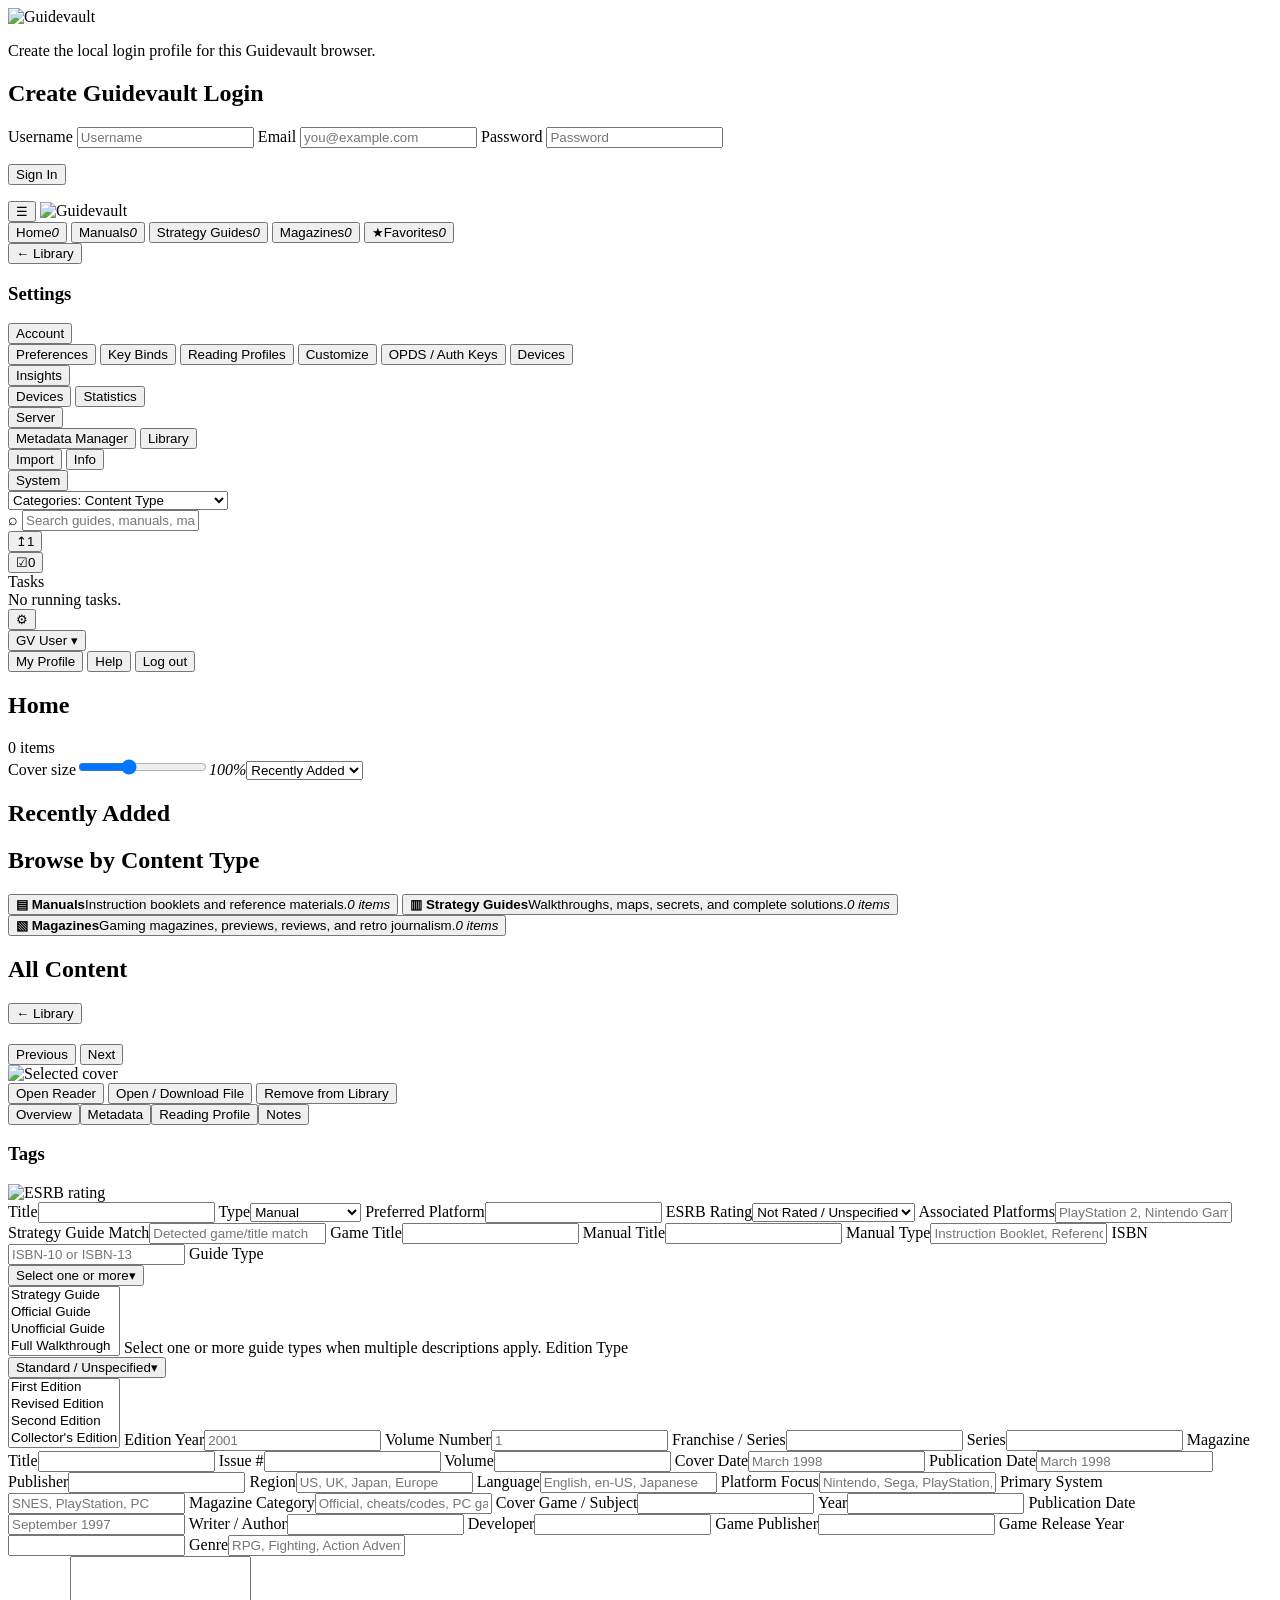
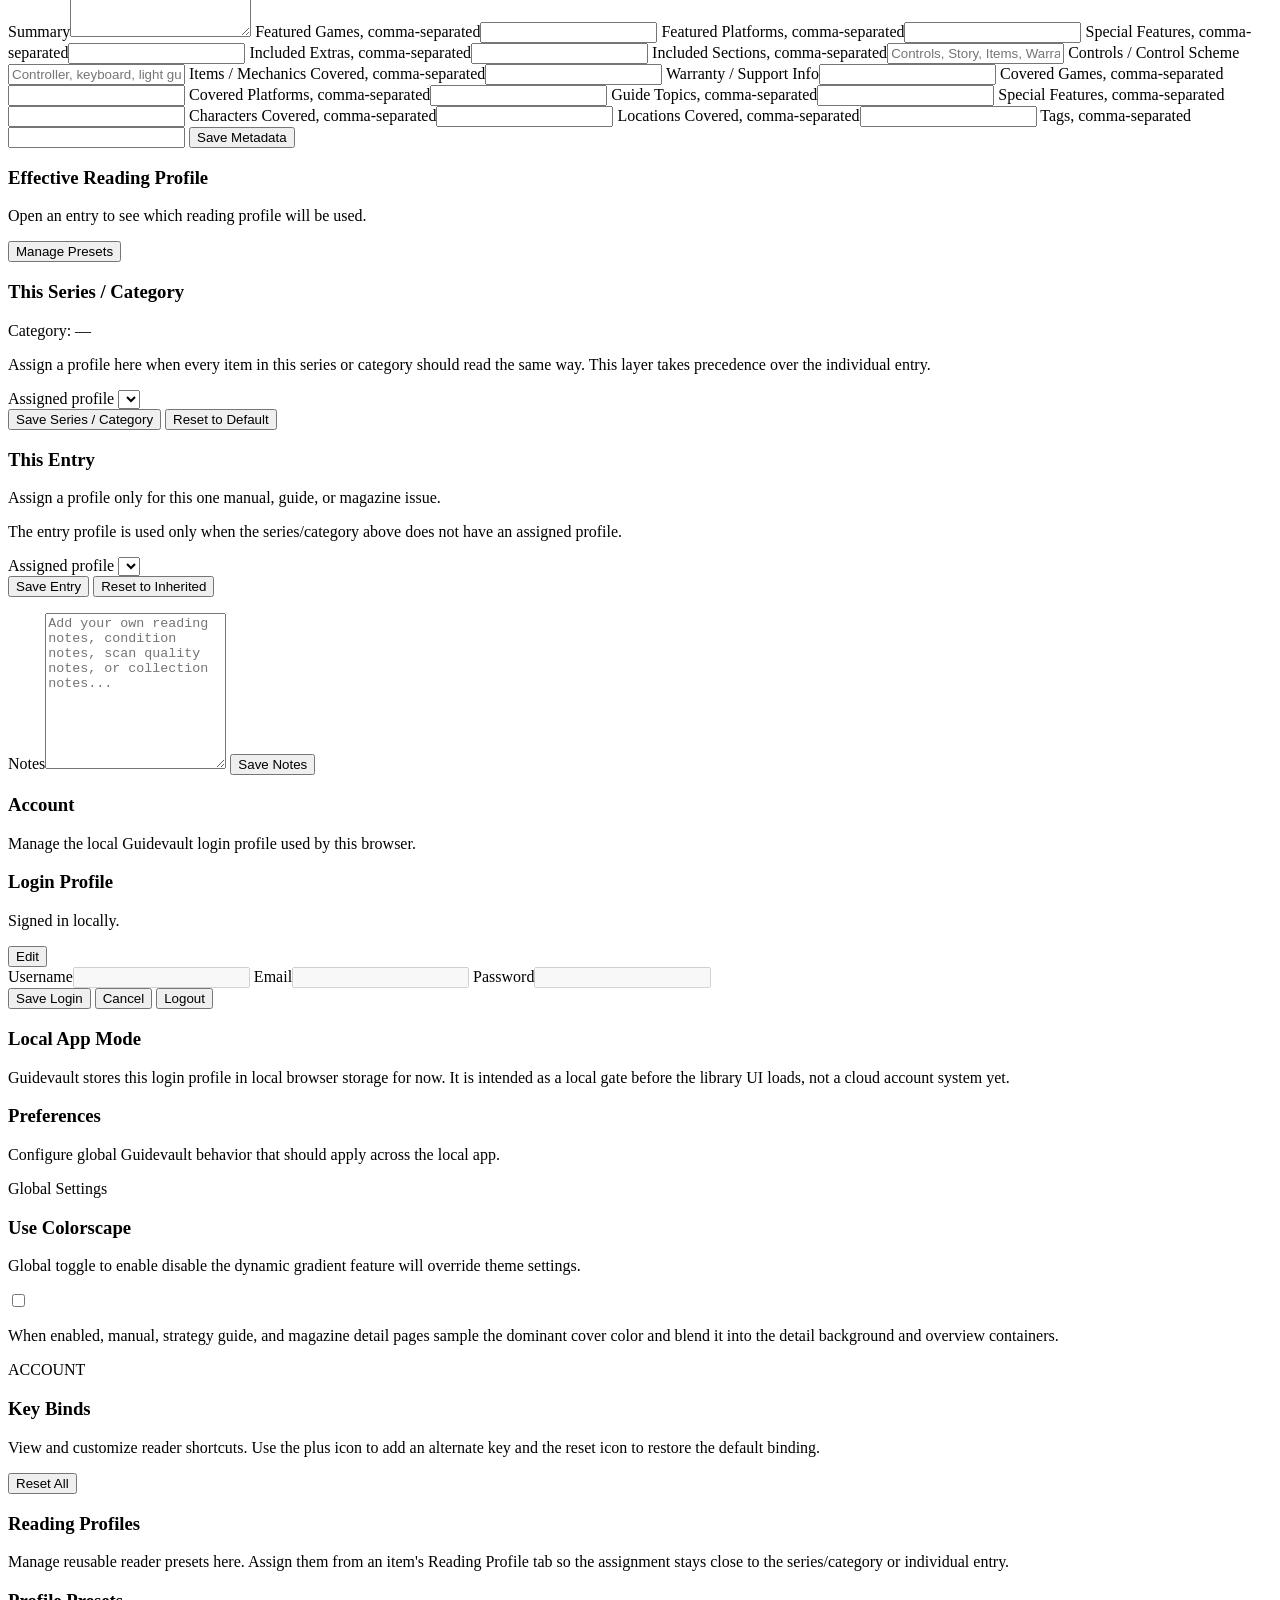
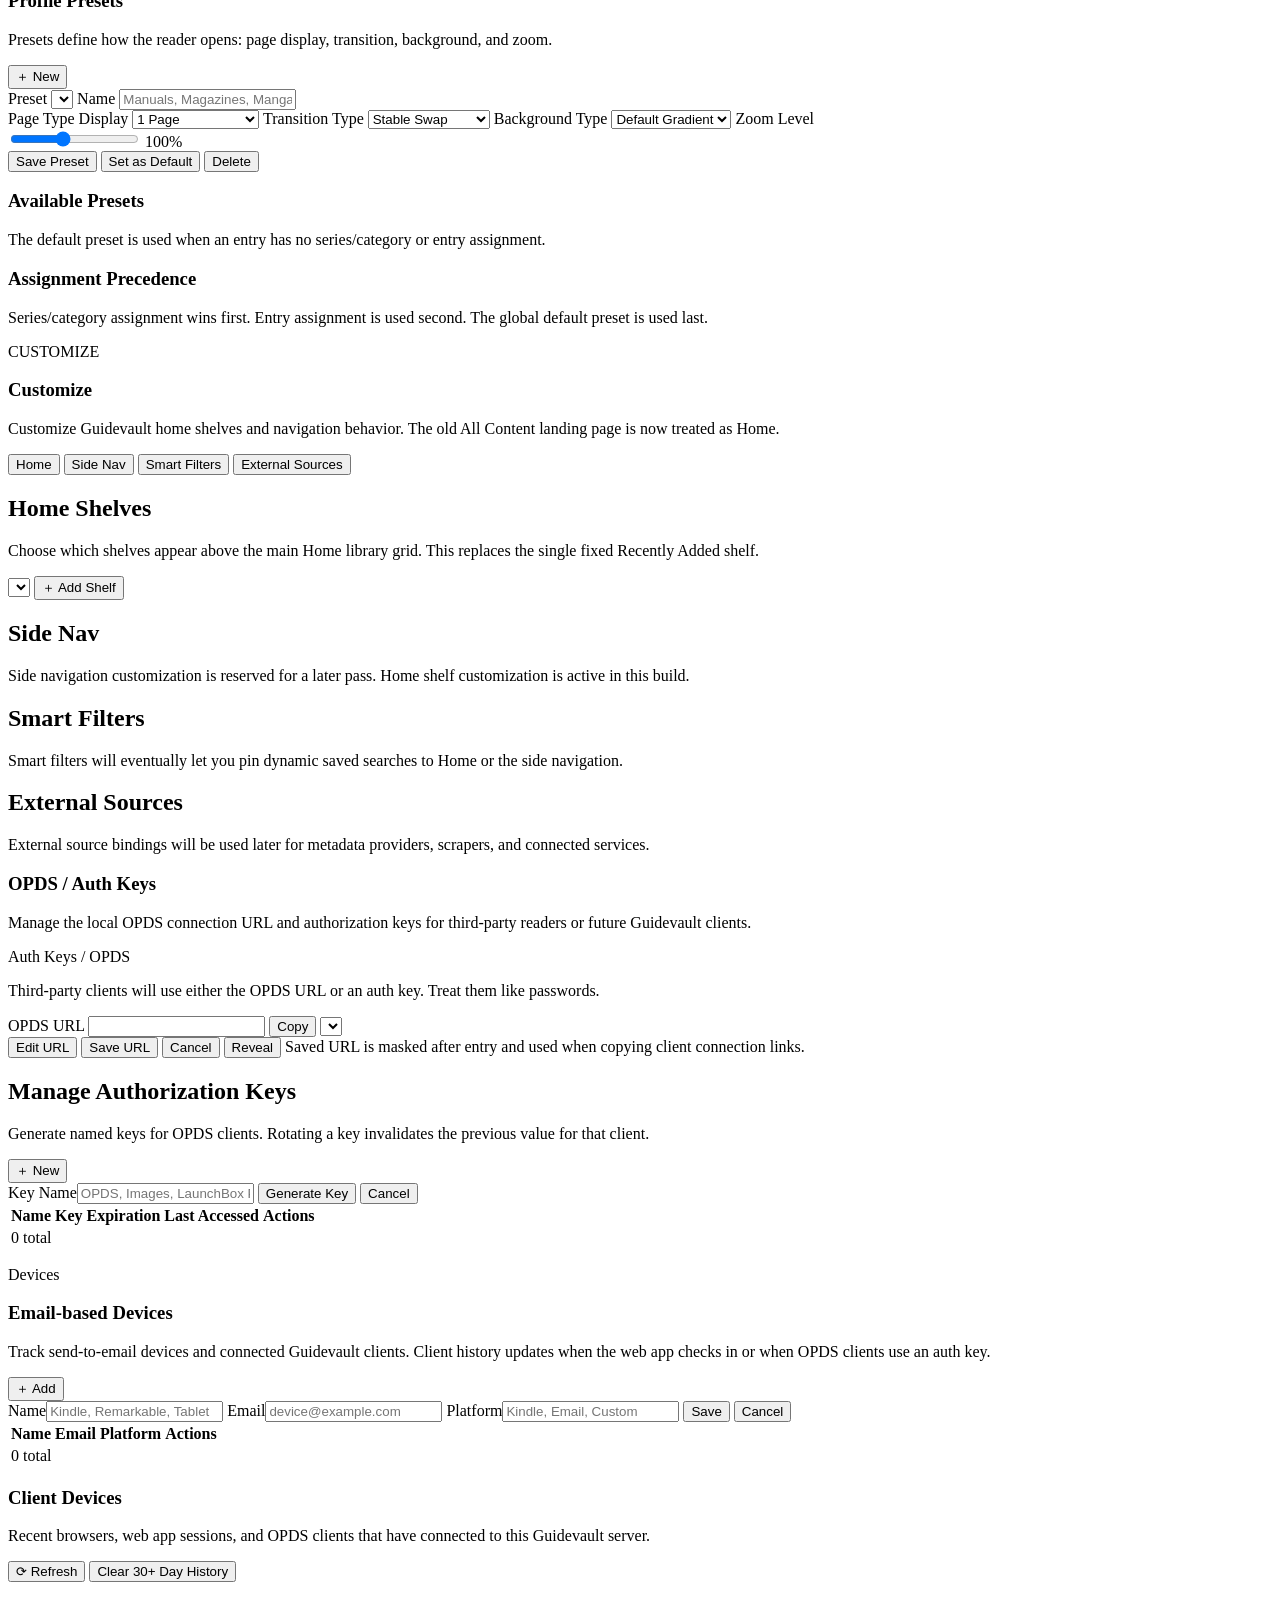
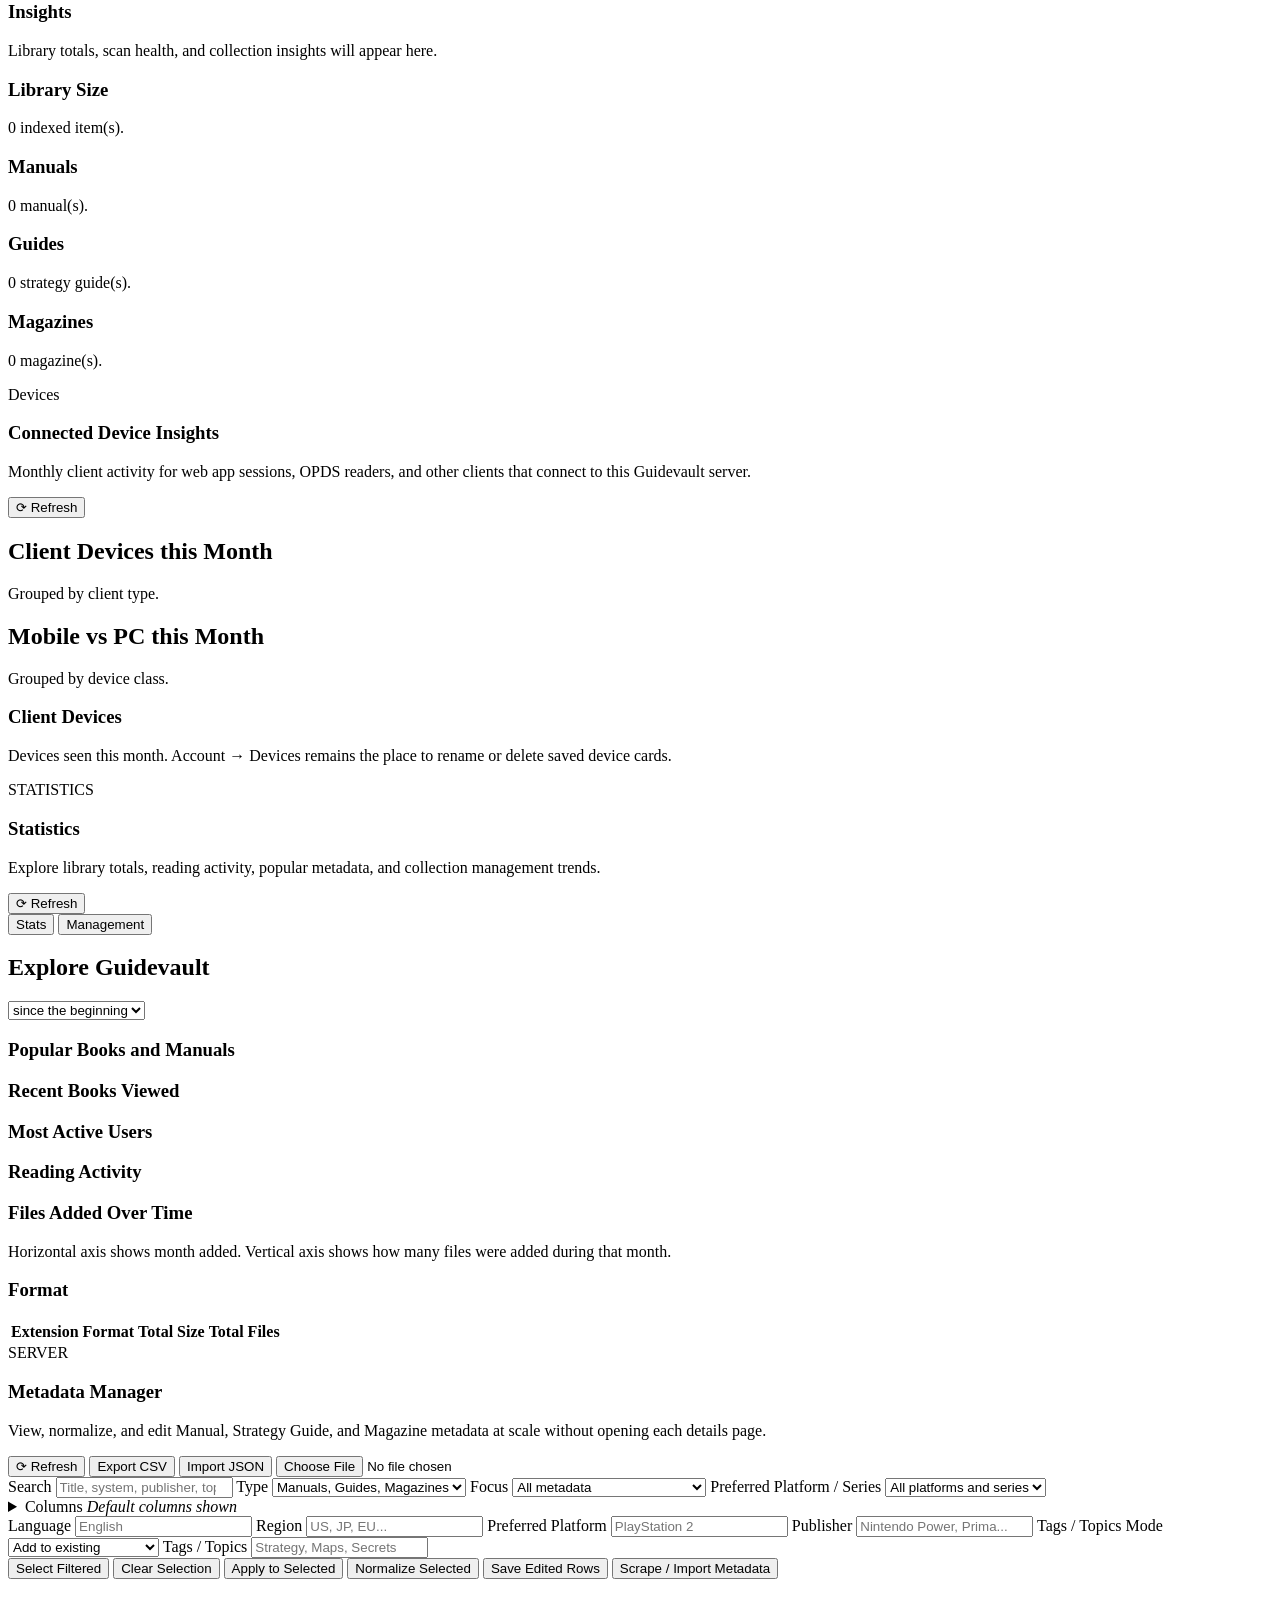
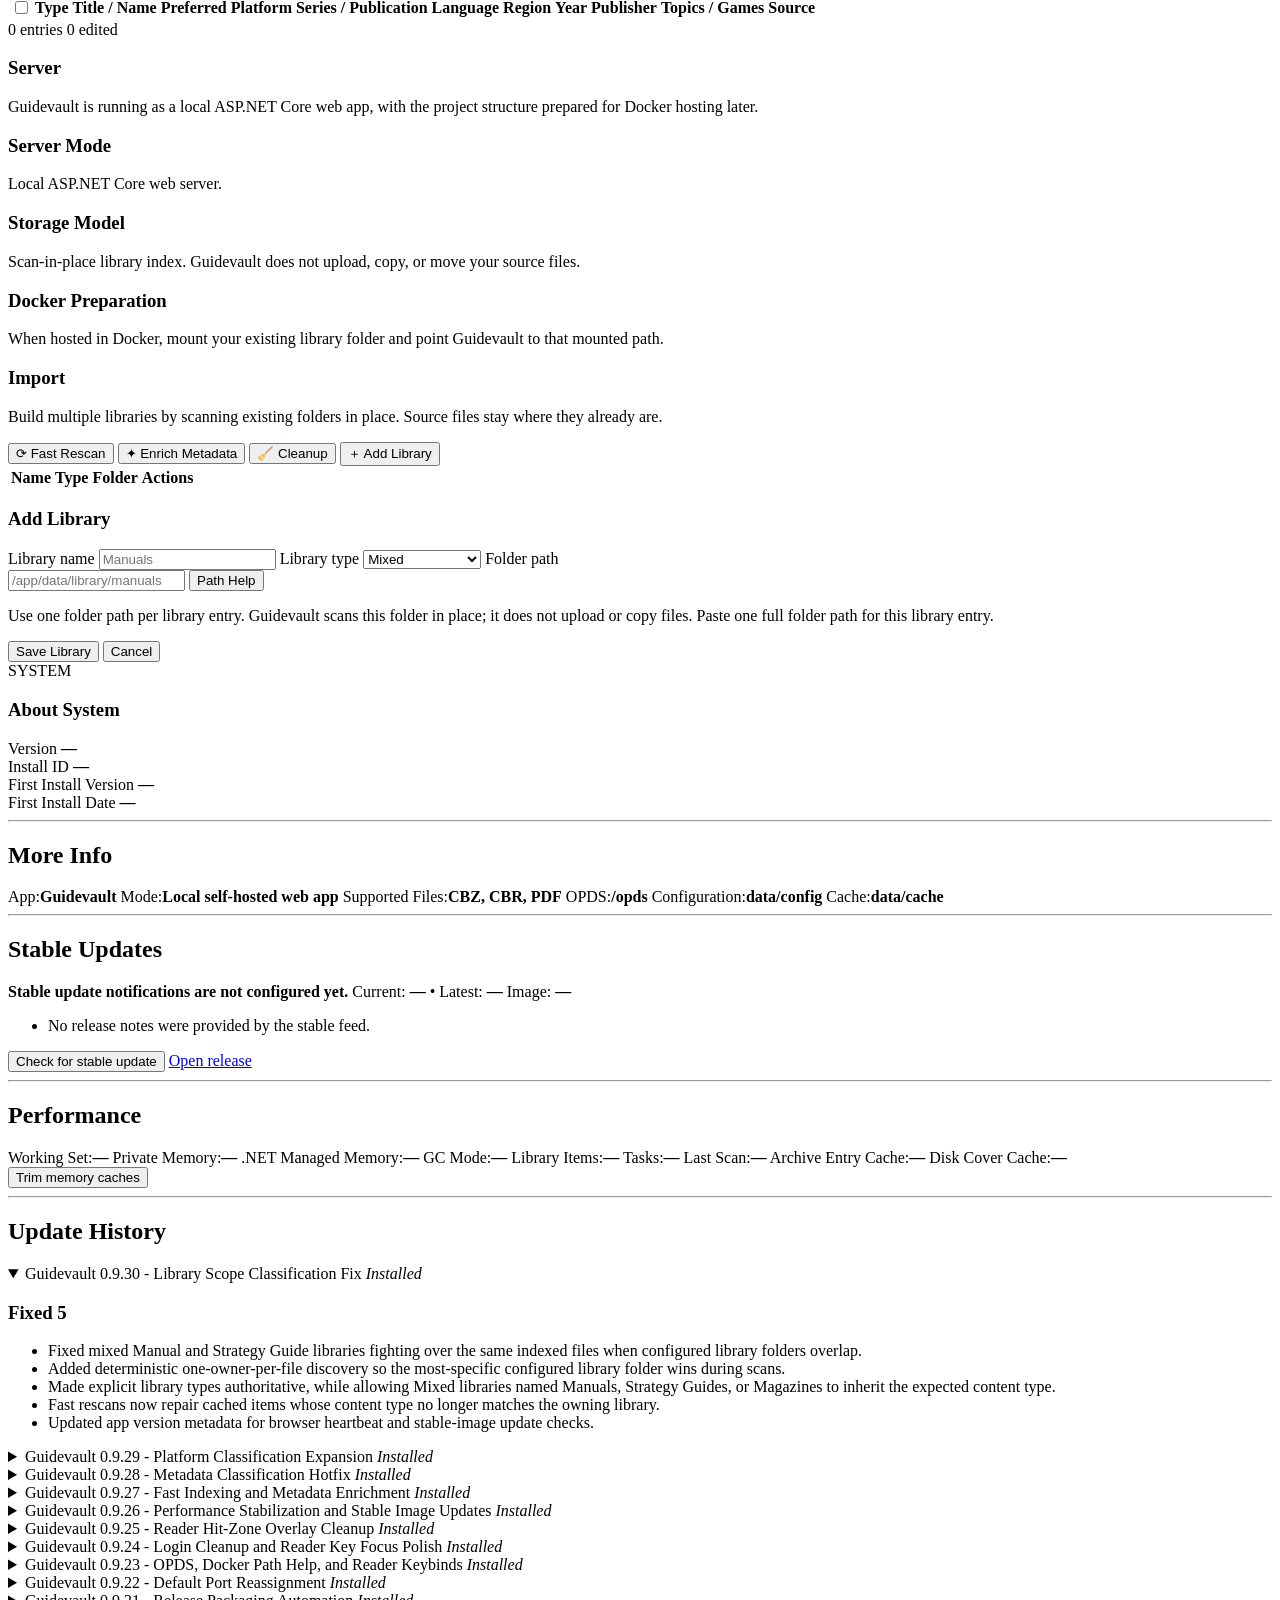
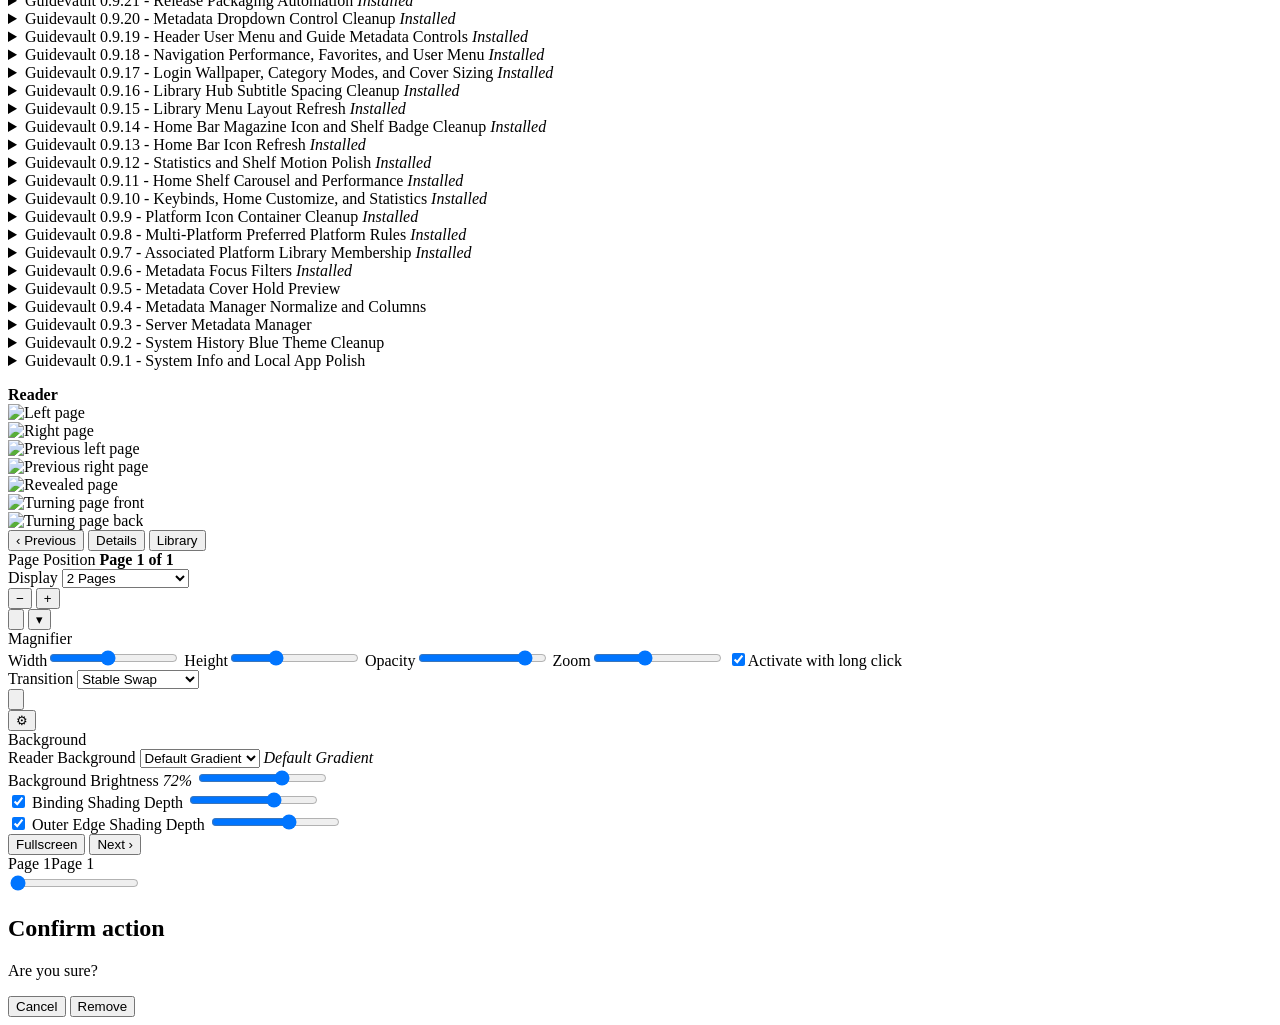
==== src/PageQuest.Web/wwwroot/index.html @ 77ad80d9 "Initial Guidevault release" ====
<!doctype html>
<html lang="en">
<head>
  <meta charset="utf-8" />
  <meta name="viewport" content="width=device-width, initial-scale=1" />
  <title>Guidevault</title>
  <link rel="stylesheet" href="/styles.css" />
</head>
<body class="right-collapsed auth-locked">
  <section id="loginView" class="login-view" aria-labelledby="loginTitle">
    <div class="login-card">
      <div class="login-brand">
        <img class="login-wordmark" src="/assets/guidevault-wordmark.png" alt="Guidevault" />
        <p id="loginSubtitle" class="sub hidden">Create the local login profile for this Guidevault browser.</p>
      </div>
      <form id="loginForm" class="login-form" autocomplete="on">
        <h1 id="loginTitle" class="hidden">Create Guidevault Login</h1>
        <label for="loginUsername">Username</label>
        <input id="loginUsername" name="username" type="text" autocomplete="username" placeholder="Username" required />
        <label for="loginEmail">Email</label>
        <input id="loginEmail" name="email" type="email" autocomplete="email" placeholder="you@example.com" required />
        <label for="loginPassword">Password</label>
        <input id="loginPassword" name="password" type="password" autocomplete="current-password" placeholder="Password" required />
        <p id="loginStatus" class="login-status" aria-live="polite"></p>
        <button id="loginAction" class="primary full" type="submit">Sign In</button>
      </form>
      <p id="loginHelp" class="login-help hidden"></p>
    </div>
  </section>

  <div id="app" class="shell hidden">
    <aside class="sidebar" aria-label="Library navigation">
      <div class="brand wordmark-brand">
        <button id="leftToggle" class="icon-button menu-button" title="Collapse menu">☰</button>
        <img class="brand-wordmark" src="/assets/guidevault-wordmark.png" alt="Guidevault" />
      </div>
      <nav id="mainLibraryNav">
        <button class="nav active" data-view="all" data-filter="All Content" title="Home"><span class="nav-icon homebar-icon"><img src="/assets/icons/homebar/home.png" alt="" loading="eager" draggable="false" /></span><span class="nav-label">Home</span><em id="countAll">0</em></button>
        <button class="nav" data-view="manual-systems" data-filter="Manual" title="Manuals"><span class="nav-icon homebar-icon"><img src="/assets/icons/homebar/manuals.png" alt="" loading="eager" draggable="false" /></span><span class="nav-label">Manuals</span><em id="countManuals">0</em></button>
        <button class="nav" data-view="guide-systems" data-filter="Strategy Guide" title="Strategy Guides"><span class="nav-icon homebar-icon"><img src="/assets/icons/homebar/strategy_guide.png" alt="" loading="eager" draggable="false" /></span><span class="nav-label">Strategy Guides</span><em id="countGuides">0</em></button>
        <button class="nav" data-view="magazine-series" data-filter="Magazine" title="Magazines"><span class="nav-icon homebar-icon"><img src="/assets/icons/homebar/magazines.png" data-fallback-src="/assets/icons/homebar/magainzes.png" alt="" loading="eager" draggable="false" onerror="if(this.dataset.fallbackUsed!=='1'&&this.dataset.fallbackSrc){this.dataset.fallbackUsed='1';this.src=this.dataset.fallbackSrc}else{this.classList.add('homebar-icon-missing')}" /></span><span class="nav-label">Magazines</span><em id="countMags">0</em></button>
        <button class="nav" data-view="favorites" data-filter="Favorites" title="Favorites"><span class="nav-icon">★</span><span class="nav-label">Favorites</span><em id="countFavs">0</em></button>
      </nav>
      <nav id="settingsSideNav" class="settings-side-nav hidden" aria-label="Settings navigation">
        <button class="settings-side-back" id="settingsBackToLibrary" type="button">← Library</button>
        <h3>Settings</h3>
        <button class="settings-nav active" data-settings-tab="account">Account</button>
        <div class="settings-submenu" aria-label="Account settings subsections">
          <button id="settingsPreferencesNav" class="settings-subnav" data-settings-tab="preferences" type="button">Preferences</button>
          <button id="settingsKeybindsNav" class="settings-subnav" data-settings-tab="keybinds" type="button">Key Binds</button>
          <button id="settingsReadingProfilesNav" class="settings-subnav" data-settings-tab="reading-profiles" type="button">Reading Profiles</button>
          <button id="settingsCustomizeNav" class="settings-subnav" data-settings-tab="customize" type="button">Customize</button>
          <button id="settingsOpdsNav" class="settings-subnav" data-settings-tab="opds" type="button">OPDS / Auth Keys</button>
          <button id="settingsDevicesNav" class="settings-subnav" data-settings-tab="devices" type="button">Devices</button>
        </div>
        <button class="settings-nav" data-settings-tab="insights">Insights</button>
        <div class="settings-submenu" aria-label="Insights subsections">
          <button id="settingsInsightDevicesNav" class="settings-subnav" data-settings-tab="insights-devices" type="button">Devices</button>
          <button id="settingsStatisticsNav" class="settings-subnav" data-settings-tab="statistics" type="button">Statistics</button>
        </div>
        <button class="settings-nav" data-settings-tab="server">Server</button>
        <div class="settings-submenu" aria-label="Server settings subsections">
          <button id="settingsMetadataManagerNav" class="settings-subnav" data-settings-tab="metadata-manager" type="button">Metadata Manager</button>
          <button id="settingsLibraryNav" class="settings-subnav" data-settings-tab="library" type="button">Library</button>
        </div>
        <button class="settings-nav" data-settings-tab="import">Import</button>
        <button class="settings-nav" data-settings-tab="info">Info</button>
        <div class="settings-submenu" aria-label="Info subsections">
          <button id="settingsInfoSystemNav" class="settings-subnav" data-settings-tab="info" type="button">System</button>
        </div>
      </nav>
      <section id="categorySideSection" class="side-section category-side-section">
        <div class="category-side-heading">
          <select id="categoryStructureSelect" class="category-structure-select" aria-label="Category browsing mode">
            <option value="content-type">Categories: Content Type</option>
            <option value="platform">Categories: Platform / Publication</option>
            <option value="publisher">Categories: Publisher</option>
            <option value="decade">Categories: Decade</option>
          </select>
        </div>
        <div id="categories"></div>
      </section>
    </aside>

    <main class="main">
      <header class="topbar">
        <div class="search">⌕ <input id="search" placeholder="Search guides, manuals, magazines, systems, publishers, tags..." /></div>
        <button id="updateNotifyBtn" class="icon-button top-icon-button update-notify-button hidden" title="Stable update available" aria-label="Stable update available">↥<span id="updateNotifyBadge" class="update-notify-badge hidden">1</span></button>
        <div class="task-monitor-wrap">
          <button id="taskMonitorBtn" class="icon-button top-icon-button task-monitor-button" title="Tasks" aria-label="Tasks">☑<span id="taskMonitorBadge" class="task-monitor-badge hidden">0</span></button>
          <div id="taskMonitorPanel" class="task-monitor-panel hidden" role="dialog" aria-label="Running tasks">
            <div class="task-panel-title">Tasks</div>
            <div id="taskMonitorList" class="task-monitor-list"><div class="task-empty">No running tasks.</div></div>
          </div>
        </div>
        <button id="settingsBtn" class="icon-button top-icon-button" title="Settings" aria-label="Settings">⚙</button>
        <div class="top-user-wrap">
          <button id="userMenuBtn" class="top-user-button" type="button" aria-haspopup="menu" aria-expanded="false" title="Guidevault user menu">
            <span id="topUserAvatar" class="top-user-avatar">GV</span>
            <span id="topCurrentUser" class="top-user-name">User</span>
            <span class="top-user-caret" aria-hidden="true">▾</span>
          </button>
          <div id="userMenuPanel" class="top-user-menu hidden" role="menu" aria-label="User menu">
            <button id="userMenuProfile" type="button" role="menuitem">My Profile</button>
            <button id="userMenuHelp" type="button" role="menuitem">Help</button>
            <button id="userMenuLogout" type="button" role="menuitem">Log out</button>
          </div>
        </div>
      </header>

      <section id="libraryView" class="library-view">
        <div id="libraryGridScroll" class="library-grid-scroll">
        <div class="heading-row"><div><h1 id="pageTitle">Home</h1><span id="itemCount" class="pill">0 items</span></div><div class="library-heading-controls"><label class="cover-size-control" for="coverSizeSlider"><span>Cover size</span><input id="coverSizeSlider" type="range" min="75" max="140" step="5" value="100" /><em id="coverSizeValue">100%</em></label><select id="sort"><option value="recent">Recently Added</option><option value="title">Title A-Z</option><option value="kind">Content Type</option><option value="category">Category</option></select></div></div>
        <div id="homeShelves" class="home-shelves"></div>
        <h2 class="section-recent-title hidden">Recently Added</h2>
        <div id="recentGrid" class="card-row hidden"></div>
        <h2 class="section-browse-title">Browse by Content Type</h2>
        <div class="collection-row">
          <button class="collection blue" data-kind="Manual"><b>▤ Manuals</b><span>Instruction booklets and reference materials.</span><em id="manualSummary">0 items</em></button>
          <button class="collection green" data-kind="Strategy Guide"><b>▥ Strategy Guides</b><span>Walkthroughs, maps, secrets, and complete solutions.</span><em id="guideSummary">0 items</em></button>
          <button class="collection magenta" data-kind="Magazine"><b>▧ Magazines</b><span>Gaming magazines, previews, reviews, and retro journalism.</span><em id="magSummary">0 items</em></button>
        </div>
        <h2 id="gridTitle">All Content</h2>
        <div class="library-grid-area">
          <div class="library-grid-inner">
            <div id="grid" class="grid"></div>
          </div>
        </div>
        </div>
        <div id="alphaRail" class="alpha-rail" aria-label="Jump to title letter"></div>
      </section>

      <section id="detailView" class="detail-view hidden">
        <div class="detail-page-shell">
          <div class="detail-page-top">
            <button id="backToLibraryFromDetails" class="ghost" type="button">← Library</button>
            <div class="detail-title-block">
              <h1 id="detailTitle"></h1>
              <div id="detailSub" class="sub"></div>
            </div>
            <div id="detailNavControls" class="detail-nav-controls" aria-label="Sequential item navigation">
              <button id="detailPrevBtn" class="ghost detail-nav-button hidden" type="button">Previous</button>
              <button id="detailNextBtn" class="ghost detail-nav-button hidden" type="button">Next</button>
            </div>
          </div>
          <div id="detailsContent" class="detail-page-grid">
            <aside class="detail-cover-column">
              <img id="detailCover" class="detail-cover" alt="Selected cover" />
              <div class="detail-action-stack">
                <button id="readBtn" class="primary full" type="button">Open Reader</button>
                <button id="downloadBtn" class="ghost full" type="button">Open / Download File</button>
                <button id="deleteBtn" class="danger full" type="button">Remove from Library</button>
              </div>
            </aside>
            <div class="detail-main-column">
              <div class="tabs"><button class="tab active" data-tab="overview">Overview</button><button class="tab" data-tab="metadata">Metadata</button><button class="tab" data-tab="reading-profile">Reading Profile</button><button class="tab" data-tab="notes">Notes</button></div>
              <section id="overviewPanel" class="tab-panel">
                <p id="description"></p>
                <div id="meta" class="detail-meta-list"></div>
                <h3>Tags</h3>
                <div id="tagList" class="tags"></div>
                <img id="detailEsrbIcon" class="detail-esrb-icon hidden" alt="ESRB rating" />
              </section>
              <section id="metadataPanel" class="tab-panel hidden">
                <div class="edit-grid">
                  <label>Title<input id="editTitle" /></label>
                  <label>Type<select id="editKind"><option>Manual</option><option>Strategy Guide</option><option>Magazine</option></select></label>
                  <label>Preferred Platform<input id="editCategory" /></label>
                  <label id="editEsrbRatingLabel" class="esrb-metadata-field hidden">ESRB Rating<select id="editEsrbRating">
                    <option value="">Not Rated / Unspecified</option>
                    <option value="E">Everyone</option>
                    <option value="E10+">Everyone 10+</option>
                    <option value="T">Teen</option>
                    <option value="M">Mature 17+</option>
                    <option value="AO">Adults Only 18+</option>
                    <option value="RP">Rating Pending</option>
                    <option value="EC">Early Childhood</option>
                    <option value="KA">Kids to Adults</option>
                    <option value="None">Not Rated</option>
                  </select></label>
                  <label id="editAssociatedPlatformsLabel">Associated Platforms<input id="editAssociatedPlatforms" placeholder="PlayStation 2, Nintendo GameCube" /></label>
                  <label id="editPlatformMatchLabel">Strategy Guide Match<input id="editPlatformMatchTitle" placeholder="Detected game/title match" /></label>
                  <label id="editGameTitleLabel" class="strategy-metadata-field manual-metadata-field hidden">Game Title<input id="editGameTitle" /></label>
                  <label id="editManualTitleLabel" class="manual-metadata-field hidden">Manual Title<input id="editManualTitle" /></label>
                  <label id="editManualTypeLabel" class="manual-metadata-field hidden">Manual Type<input id="editManualType" placeholder="Instruction Booklet, Reference Card, Operations Manual" /></label>
                  <label id="editIsbnLabel" class="strategy-metadata-field hidden">ISBN<input id="editIsbn" placeholder="ISBN-10 or ISBN-13" /></label>
                  <label id="editGuideTypeLabel" class="strategy-metadata-field hidden">Guide Type
                    <div class="meta-multi-select" data-multi-select="editGuideType">
                      <button class="meta-multi-button" type="button" aria-haspopup="listbox" aria-expanded="false"><span class="meta-multi-value">Select one or more</span><span class="meta-multi-caret">▾</span></button>
                      <div class="meta-multi-panel" role="listbox" aria-label="Guide type options"></div>
                    </div>
                    <select id="editGuideType" multiple class="metadata-hidden-select" aria-hidden="true" tabindex="-1">
                      <option>Strategy Guide</option>
                      <option>Official Guide</option>
                      <option>Unofficial Guide</option>
                      <option>Full Walkthrough</option>
                      <option>Hint Book</option>
                      <option>Code Book</option>
                      <option>Art Book</option>
                      <option>Atlas / Map Guide</option>
                      <option>Collector's Guide</option>
                      <option>Tips & Tricks</option>
                      <option>Companion Book</option>
                    </select>
                    <span class="field-help">Select one or more guide types when multiple descriptions apply.</span>
                  </label>
                  <label id="editEditionLabel" class="strategy-metadata-field hidden">Edition Type
                    <div class="meta-multi-select" data-multi-select="editEditionType">
                      <button class="meta-multi-button" type="button" aria-haspopup="listbox" aria-expanded="false"><span class="meta-multi-value">Standard / Unspecified</span><span class="meta-multi-caret">▾</span></button>
                      <div class="meta-multi-panel" role="listbox" aria-label="Edition type options"></div>
                    </div>
                    <select id="editEditionType" multiple class="metadata-hidden-select" aria-hidden="true" tabindex="-1">
                      <option>First Edition</option>
                      <option>Revised Edition</option>
                      <option>Second Edition</option>
                      <option>Collector's Edition</option>
                      <option>Limited Edition</option>
                      <option>Digital Edition</option>
                      <option>Retail Edition</option>
                      <option>Year Edition</option>
                      <option>Volume Edition</option>
                    </select>
                  </label>
                  <label id="editEditionYearLabel" class="strategy-metadata-field edition-year-field hidden">Edition Year<input id="editEditionYear" inputmode="numeric" placeholder="2001" /></label>
                  <label id="editEditionVolumeLabel" class="strategy-metadata-field edition-volume-field hidden">Volume Number<input id="editEditionVolume" inputmode="numeric" placeholder="1" /></label>
                  <label id="editFranchiseLabel" class="strategy-metadata-field manual-metadata-field hidden">Franchise / Series<input id="editFranchise" /></label>
                  <label>Series<input id="editSeries" /></label>
                  <label id="editMagazineTitleLabel" class="magazine-metadata-field hidden">Magazine Title<input id="editMagazineTitle" /></label>
                  <label id="editIssueLabel">Issue #<input id="editIssue" /></label>
                  <label id="editVolumeLabel" class="magazine-metadata-field hidden">Volume<input id="editVolume" /></label>
                  <label id="editCoverDateLabel" class="magazine-metadata-field hidden">Cover Date<input id="editCoverDate" placeholder="March 1998" /></label>
                  <label id="editPublicationDateLabel" class="magazine-metadata-field hidden">Publication Date<input id="editPublicationDate" placeholder="March 1998" /></label>
                  <label>Publisher<input id="editPublisher" /></label>
                  <label id="editRegionLabel" class="magazine-metadata-field strategy-metadata-field manual-metadata-field hidden">Region<input id="editRegion" placeholder="US, UK, Japan, Europe" /></label>
                  <label id="editLanguageLabel" class="magazine-metadata-field strategy-metadata-field manual-metadata-field hidden">Language<input id="editLanguageTag" placeholder="English, en-US, Japanese" /></label>
                  <label id="editPlatformFocusLabel" class="magazine-metadata-field hidden">Platform Focus<input id="editPlatformFocus" placeholder="Nintendo, Sega, PlayStation, Multi-platform" /></label>
                  <label id="editPrimarySystemLabel" class="magazine-metadata-field hidden">Primary System<input id="editPrimarySystem" placeholder="SNES, PlayStation, PC" /></label>
                  <label id="editMagazineCategoryLabel" class="magazine-metadata-field hidden">Magazine Category<input id="editMagazineCategory" placeholder="Official, cheats/codes, PC gaming" /></label>
                  <label id="editCoverSubjectLabel" class="magazine-metadata-field hidden">Cover Game / Subject<input id="editCoverSubject" /></label>
                  <label>Year<input id="editYear" /></label>
                  <label id="editPublicationDateGuideLabel" class="strategy-metadata-field manual-metadata-field hidden">Publication Date<input id="editPublicationDateGuide" placeholder="September 1997" /></label>
                  <label>Writer / Author<input id="editWriter" /></label>
                  <label id="editDeveloperLabel" class="strategy-metadata-field manual-metadata-field hidden">Developer<input id="editDeveloper" /></label>
                  <label id="editGamePublisherLabel" class="strategy-metadata-field manual-metadata-field hidden">Game Publisher<input id="editGamePublisher" /></label>
                  <label id="editGameReleaseYearLabel" class="strategy-metadata-field manual-metadata-field hidden">Game Release Year<input id="editGameReleaseYear" /></label>
                  <label id="editGenreLabel" class="strategy-metadata-field manual-metadata-field hidden">Genre<input id="editGenre" placeholder="RPG, Fighting, Action Adventure" /></label>
                </div>
                <div id="metadataTechnicalInfo" class="metadata-technical-info hidden"></div>
                <label>Summary<textarea id="editSummary" rows="5"></textarea></label>
                <label id="editFeaturedGamesLabel" class="magazine-metadata-field hidden">Featured Games, comma-separated<input id="editFeaturedGames" /></label>
                <label id="editFeaturedPlatformsLabel" class="magazine-metadata-field hidden">Featured Platforms, comma-separated<input id="editFeaturedPlatforms" /></label>
                <label id="editSpecialFeaturesLabel" class="magazine-metadata-field hidden">Special Features, comma-separated<input id="editSpecialFeatures" /></label>
                <label id="editIncludedExtrasLabel" class="magazine-metadata-field strategy-metadata-field manual-metadata-field hidden">Included Extras, comma-separated<input id="editIncludedExtras" /></label>
                <label id="editIncludedSectionsLabel" class="manual-metadata-field hidden">Included Sections, comma-separated<input id="editIncludedSections" placeholder="Controls, Story, Items, Warranty" /></label>
                <label id="editControlSchemeLabel" class="manual-metadata-field hidden">Controls / Control Scheme<input id="editControlScheme" placeholder="Controller, keyboard, light gun, etc." /></label>
                <label id="editItemsCoveredLabel" class="manual-metadata-field hidden">Items / Mechanics Covered, comma-separated<input id="editItemsCovered" /></label>
                <label id="editWarrantySupportLabel" class="manual-metadata-field hidden">Warranty / Support Info<input id="editWarrantySupport" /></label>
                <label id="editCoveredGamesLabel" class="strategy-metadata-field hidden">Covered Games, comma-separated<input id="editCoveredGames" /></label>
                <label id="editCoveredPlatformsLabel" class="strategy-metadata-field hidden">Covered Platforms, comma-separated<input id="editCoveredPlatforms" /></label>
                <label id="editGuideTopicsLabel" class="strategy-metadata-field hidden">Guide Topics, comma-separated<input id="editGuideTopics" /></label>
                <label id="editStrategySpecialFeaturesLabel" class="strategy-metadata-field hidden">Special Features, comma-separated<input id="editStrategySpecialFeatures" /></label>
                <label id="editCharactersCoveredLabel" class="strategy-metadata-field manual-metadata-field hidden">Characters Covered, comma-separated<input id="editCharactersCovered" /></label>
                <label id="editLocationsCoveredLabel" class="strategy-metadata-field hidden">Locations Covered, comma-separated<input id="editLocationsCovered" /></label>
                <label>Tags, comma-separated<input id="editTags" /></label>
                <button id="saveMetadataBtn" class="primary full" type="button">Save Metadata</button>
              </section>
              <section id="reading-profilePanel" class="tab-panel hidden">
                <article class="detail-reading-profile-card effective">
                  <div>
                    <h3>Effective Reading Profile</h3>
                    <p id="detailReadingProfileEffectiveSummary" class="sub">Open an entry to see which reading profile will be used.</p>
                  </div>
                  <button id="detailReadingProfileManagePresets" class="ghost" type="button">Manage Presets</button>
                </article>
                <div class="detail-reading-profile-grid">
                  <article class="detail-reading-profile-card">
                    <div class="reading-profile-card-header">
                      <div>
                        <h3>This Series / Category</h3>
                        <p id="detailReadingProfileGroupLabel" class="sub">Category: —</p>
                      </div>
                    </div>
                    <p class="sub">Assign a profile here when every item in this series or category should read the same way. This layer takes precedence over the individual entry.</p>
                    <label for="detailGroupProfileSelect">Assigned profile</label>
                    <select id="detailGroupProfileSelect"></select>
                    <div class="settings-actions inline-actions">
                      <button id="detailSaveGroupProfile" class="primary" type="button">Save Series / Category</button>
                      <button id="detailClearGroupProfile" class="ghost" type="button">Reset to Default</button>
                    </div>
                  </article>
                  <article class="detail-reading-profile-card">
                    <div class="reading-profile-card-header">
                      <div>
                        <h3>This Entry</h3>
                        <p class="sub">Assign a profile only for this one manual, guide, or magazine issue.</p>
                      </div>
                    </div>
                    <p class="sub">The entry profile is used only when the series/category above does not have an assigned profile.</p>
                    <label for="detailEntryProfileSelect">Assigned profile</label>
                    <select id="detailEntryProfileSelect"></select>
                    <div class="settings-actions inline-actions">
                      <button id="detailSaveEntryProfile" class="primary" type="button">Save Entry</button>
                      <button id="detailClearEntryProfile" class="ghost" type="button">Reset to Inherited</button>
                    </div>
                  </article>
                </div>
                <p id="detailReadingProfileStatus" class="sub account-status" aria-live="polite"></p>
              </section>
              <section id="notesPanel" class="tab-panel hidden">
                <label>Notes<textarea id="notesText" rows="10" placeholder="Add your own reading notes, condition notes, scan quality notes, or collection notes..."></textarea></label>
                <button id="saveNotesBtn" class="primary full" type="button">Save Notes</button>
              </section>
            </div>
          </div>
        </div>
      </section>

      <section id="settingsView" class="settings-view hidden">
        <div class="settings-content-panel settings-content-panel-main">
          <section id="settingsAccountPanel" class="settings-section-panel">
            <h1>Account</h1>
            <p class="sub">Manage the local Guidevault login profile used by this browser.</p>
            <div class="settings-card-grid account-settings-grid">
              <article class="settings-card account-profile-card">
                <div class="account-card-header">
                  <div>
                    <h3>Login Profile</h3>
                    <p id="accountProfileSummary" class="sub">Signed in locally.</p>
                  </div>
                  <button id="accountEditLogin" class="ghost" type="button">Edit</button>
                </div>
                <div class="account-form-grid">
                  <label for="accountUsername">Username<input id="accountUsername" type="text" autocomplete="username" disabled /></label>
                  <label for="accountEmail">Email<input id="accountEmail" type="email" autocomplete="email" disabled /></label>
                  <label for="accountPassword">Password<input id="accountPassword" type="password" autocomplete="new-password" disabled /></label>
                </div>
                <div class="settings-actions account-actions">
                  <button id="accountSaveLogin" class="primary hidden" type="button">Save Login</button>
                  <button id="accountCancelEdit" class="ghost hidden" type="button">Cancel</button>
                  <button id="accountLogout" class="ghost" type="button">Logout</button>
                </div>
                <p id="accountStatus" class="sub account-status" aria-live="polite"></p>
              </article>
              <article class="settings-card">
                <h3>Local App Mode</h3>
                <p>Guidevault stores this login profile in local browser storage for now. It is intended as a local gate before the library UI loads, not a cloud account system yet.</p>
              </article>
            </div>
          </section>
          <section id="settingsPreferencesPanel" class="settings-section-panel hidden">
            <div class="settings-title-row">
              <div>
                <h1>Preferences</h1>
                <p class="sub">Configure global Guidevault behavior that should apply across the local app.</p>
              </div>
            </div>
            <div class="settings-card-grid preferences-settings-grid">
              <article class="settings-card preferences-card">
                <div class="settings-card-kicker">Global Settings</div>
                <div class="preference-toggle-row">
                  <div>
                    <h3>Use Colorscape</h3>
                    <p class="sub">Global toggle to enable disable the dynamic gradient feature will override theme settings.</p>
                  </div>
                  <label class="gv-toggle" for="preferenceUseColorscape">
                    <input id="preferenceUseColorscape" type="checkbox" />
                    <span class="gv-toggle-track"><span class="gv-toggle-thumb"></span></span>
                  </label>
                </div>
                <p class="sub colorscape-preview-note">When enabled, manual, strategy guide, and magazine detail pages sample the dominant cover color and blend it into the detail background and overview containers.</p>
                <p id="preferencesStatus" class="sub account-status" aria-live="polite"></p>
              </article>
            </div>
          </section>

          <section id="settingsKeybindsPanel" class="settings-section-panel hidden keybinds-panel">
            <div class="settings-title-row">
              <div>
                <div class="settings-page-kicker">ACCOUNT</div>
                <h1>Key Binds</h1>
                <p class="sub">View and customize reader shortcuts. Use the plus icon to add an alternate key and the reset icon to restore the default binding.</p>
              </div>
              <button id="keybindsResetAll" class="ghost" type="button">Reset All</button>
            </div>
            <article class="settings-card keybinds-card">
              <div id="keybindsList" class="keybinds-list"></div>
              <p id="keybindsStatus" class="sub account-status" aria-live="polite"></p>
            </article>
          </section>

          <section id="settingsReadingProfilesPanel" class="settings-section-panel hidden">
            <div class="settings-title-row">
              <div>
                <h1>Reading Profiles</h1>
                <p class="sub">Manage reusable reader presets here. Assign them from an item's Reading Profile tab so the assignment stays close to the series/category or individual entry.</p>
              </div>
            </div>
            <div class="settings-card-grid reading-profile-grid refined">
              <article class="settings-card reading-profile-card reading-profile-manager-card">
                <div class="reading-profile-card-header">
                  <div>
                    <h3>Profile Presets</h3>
                    <p class="sub">Presets define how the reader opens: page display, transition, background, and zoom.</p>
                  </div>
                  <button id="readingProfileNewPreset" class="ghost" type="button">＋ New</button>
                </div>
                <label for="readingProfilePresetSelect">Preset</label>
                <select id="readingProfilePresetSelect"></select>
                <label for="readingProfilePresetName">Name</label>
                <input id="readingProfilePresetName" type="text" placeholder="Manuals, Magazines, Manga, Strategy Guides" />
                <div class="reading-profile-form-grid">
                  <label for="readingProfilePresetDisplay">Page Type Display
                    <select id="readingProfilePresetDisplay">
                      <option value="1">1 Page</option>
                      <option value="2">2 Pages</option>
                      <option value="3">2 Pages Adaptive</option>
                    </select>
                  </label>
                  <label for="readingProfilePresetTransition">Transition Type
                    <select id="readingProfilePresetTransition">
                      <option value="stable">Stable Swap</option>
                      <option value="fade">Quick Fade</option>
                      <option value="dissolve">Soft Dissolve</option>
                      <option value="slide">Slide</option>
                      <option value="push">Push</option>
                      <option value="page">Page Turn Effect</option>
                    </select>
                  </label>
                  <label for="readingProfilePresetBackground">Background Type
                    <select id="readingProfilePresetBackground"><option value="">Default Gradient</option></select>
                  </label>
                  <label for="readingProfilePresetZoom">Zoom Level
                    <div class="reading-profile-zoom-row">
                      <input id="readingProfilePresetZoom" type="range" min="70" max="145" value="100" step="5" />
                      <output id="readingProfilePresetZoomValue">100%</output>
                    </div>
                  </label>
                </div>
                <div class="settings-actions account-actions">
                  <button id="readingProfileSavePreset" class="primary" type="button">Save Preset</button>
                  <button id="readingProfileSetDefaultPreset" class="ghost" type="button">Set as Default</button>
                  <button id="readingProfileDeletePreset" class="danger" type="button">Delete</button>
                </div>
                <p id="readingProfileStatus" class="sub account-status" aria-live="polite"></p>
              </article>
              <article class="settings-card reading-profile-card reading-profile-list-card">
                <h3>Available Presets</h3>
                <p class="sub">The default preset is used when an entry has no series/category or entry assignment.</p>
                <div id="readingProfilePresetList" class="reading-profile-preset-list"></div>
              </article>
            </div>
            <article class="settings-card reading-profile-effective-card">
              <h3>Assignment Precedence</h3>
              <p class="sub">Series/category assignment wins first. Entry assignment is used second. The global default preset is used last.</p>
            </article>
          </section>

          <section id="settingsCustomizePanel" class="settings-section-panel hidden customize-panel">
            <div class="settings-title-row">
              <div>
                <div class="settings-page-kicker">CUSTOMIZE</div>
                <h1>Customize</h1>
                <p class="sub">Customize Guidevault home shelves and navigation behavior. The old All Content landing page is now treated as Home.</p>
              </div>
            </div>
            <div class="customize-tabs" role="tablist" aria-label="Customize sections">
              <button class="customize-tab active" data-customize-tab="home" type="button">Home</button>
              <button class="customize-tab" data-customize-tab="side-nav" type="button">Side Nav</button>
              <button class="customize-tab" data-customize-tab="smart-filters" type="button">Smart Filters</button>
              <button class="customize-tab" data-customize-tab="external-sources" type="button">External Sources</button>
            </div>
            <article id="customizeHomePanel" class="settings-card customize-tab-panel">
              <div class="customize-home-header">
                <div>
                  <h2>Home Shelves</h2>
                  <p class="sub">Choose which shelves appear above the main Home library grid. This replaces the single fixed Recently Added shelf.</p>
                </div>
                <div class="customize-add-shelf">
                  <select id="customizeShelfSelect" aria-label="Shelf to add"></select>
                  <button id="customizeAddShelf" class="primary" type="button">＋ Add Shelf</button>
                </div>
              </div>
              <div id="customizeShelfList" class="customize-shelf-list"></div>
              <p id="customizeStatus" class="sub account-status" aria-live="polite"></p>
            </article>
            <article id="customizeSideNavPanel" class="settings-card customize-tab-panel hidden">
              <h2>Side Nav</h2>
              <p class="sub">Side navigation customization is reserved for a later pass. Home shelf customization is active in this build.</p>
            </article>
            <article id="customizeSmartFiltersPanel" class="settings-card customize-tab-panel hidden">
              <h2>Smart Filters</h2>
              <p class="sub">Smart filters will eventually let you pin dynamic saved searches to Home or the side navigation.</p>
            </article>
            <article id="customizeExternalSourcesPanel" class="settings-card customize-tab-panel hidden">
              <h2>External Sources</h2>
              <p class="sub">External source bindings will be used later for metadata providers, scrapers, and connected services.</p>
            </article>
          </section>
          <section id="settingsOpdsPanel" class="settings-section-panel hidden">
            <div class="settings-title-row opds-title-row">
              <div>
                <h1>OPDS / Auth Keys</h1>
                <p class="sub">Manage the local OPDS connection URL and authorization keys for third-party readers or future Guidevault clients.</p>
              </div>
            </div>

            <article class="settings-card opds-auth-card">
              <div class="opds-section-kicker">Auth Keys / OPDS</div>
              <p class="sub opds-private-note">Third-party clients will use either the OPDS URL or an auth key. Treat them like passwords.</p>
              <div class="opds-url-toolbar">
                <label class="opds-url-label" for="opdsConnectionUrl">OPDS URL
                  <input id="opdsConnectionUrl" type="password" readonly autocomplete="off" />
                </label>
                <button id="opdsCopyUrl" class="ghost opds-copy-button" type="button">Copy</button>
                <select id="opdsUrlKeySelect" class="opds-url-key-select" aria-label="OPDS URL key selector"></select>
              </div>
              <div class="opds-url-actions">
                <button id="opdsEditUrl" class="ghost" type="button">Edit URL</button>
                <button id="opdsSaveUrl" class="primary hidden" type="button">Save URL</button>
                <button id="opdsCancelUrl" class="ghost hidden" type="button">Cancel</button>
                <button id="opdsRevealUrl" class="ghost" type="button">Reveal</button>
                <span class="opds-help-text">Saved URL is masked after entry and used when copying client connection links.</span>
              </div>
            </article>

            <article class="settings-card opds-key-card">
              <div class="opds-key-header">
                <div>
                  <h2>Manage Authorization Keys</h2>
                  <p class="sub">Generate named keys for OPDS clients. Rotating a key invalidates the previous value for that client.</p>
                </div>
                <button id="opdsGenerateKey" class="primary opds-new-key" type="button">＋ New</button>
              </div>
              <div class="opds-new-key-inline hidden" id="opdsNewKeyInline">
                <label for="opdsNewKeyName">Key Name<input id="opdsNewKeyName" type="text" placeholder="OPDS, Images, LaunchBox Plugin" /></label>
                <button id="opdsCreateKey" class="primary" type="button">Generate Key</button>
                <button id="opdsCancelNewKey" class="ghost" type="button">Cancel</button>
              </div>
              <div class="opds-table-wrap">
                <table class="opds-key-table">
                  <thead>
                    <tr>
                      <th>Name</th>
                      <th>Key</th>
                      <th>Expiration</th>
                      <th>Last Accessed</th>
                      <th>Actions</th>
                    </tr>
                  </thead>
                  <tbody id="opdsKeyTableBody"></tbody>
                  <tfoot>
                    <tr><td id="opdsKeyCount" colspan="5">0 total</td></tr>
                  </tfoot>
                </table>
              </div>
              <p id="opdsStatus" class="sub account-status" aria-live="polite"></p>
            </article>
          </section>
          <section id="settingsDevicesPanel" class="settings-section-panel hidden">
            <div class="settings-title-row device-title-row">
              <div>
                <div class="opds-section-kicker">Devices</div>
                <h1>Email-based Devices</h1>
                <p class="sub">Track send-to-email devices and connected Guidevault clients. Client history updates when the web app checks in or when OPDS clients use an auth key.</p>
              </div>
              <button id="deviceAddEmailTop" class="primary device-add-button" type="button">＋ Add</button>
            </div>

            <article class="settings-card device-email-card">
              <div id="deviceEmailEditor" class="device-email-editor hidden">
                <label for="deviceEmailName">Name<input id="deviceEmailName" type="text" placeholder="Kindle, Remarkable, Tablet" /></label>
                <label for="deviceEmailAddress">Email<input id="deviceEmailAddress" type="email" placeholder="device@example.com" /></label>
                <label for="deviceEmailPlatform">Platform<input id="deviceEmailPlatform" type="text" placeholder="Kindle, Email, Custom" /></label>
                <button id="deviceSaveEmail" class="primary" type="button">Save</button>
                <button id="deviceCancelEmail" class="ghost" type="button">Cancel</button>
              </div>
              <div class="device-table-wrap">
                <table class="device-email-table">
                  <thead>
                    <tr>
                      <th>Name</th>
                      <th>Email</th>
                      <th>Platform</th>
                      <th>Actions</th>
                    </tr>
                  </thead>
                  <tbody id="deviceEmailTableBody"></tbody>
                  <tfoot>
                    <tr><td id="deviceEmailCount" colspan="4">0 total</td></tr>
                  </tfoot>
                </table>
              </div>
            </article>

            <div class="device-section-break"></div>

            <div class="settings-title-row device-client-title-row">
              <div>
                <h1>Client Devices</h1>
                <p class="sub">Recent browsers, web app sessions, and OPDS clients that have connected to this Guidevault server.</p>
              </div>
              <div class="settings-actions inline-actions device-actions">
                <button id="deviceRefreshHistory" class="ghost" type="button">⟳ Refresh</button>
                <button id="deviceClearStale" class="ghost" type="button">Clear 30+ Day History</button>
              </div>
            </div>
            <div id="deviceClientGrid" class="device-client-grid"></div>
            <p id="deviceStatus" class="sub account-status" aria-live="polite"></p>
          </section>

          <section id="settingsInsightsPanel" class="settings-section-panel hidden">
            <h1>Insights</h1>
            <p class="sub">Library totals, scan health, and collection insights will appear here.</p>
            <div class="settings-card-grid">
              <article class="settings-card"><h3>Library Size</h3><p><span id="settingsInsightTotal">0</span> indexed item(s).</p></article>
              <article class="settings-card"><h3>Manuals</h3><p><span id="settingsInsightManuals">0</span> manual(s).</p></article>
              <article class="settings-card"><h3>Guides</h3><p><span id="settingsInsightGuides">0</span> strategy guide(s).</p></article>
              <article class="settings-card"><h3>Magazines</h3><p><span id="settingsInsightMags">0</span> magazine(s).</p></article>
            </div>
          </section>

          <section id="settingsInsightDevicesPanel" class="settings-section-panel hidden">
            <div class="settings-title-row insight-devices-title-row">
              <div>
                <div class="opds-section-kicker">Devices</div>
                <h1>Connected Device Insights</h1>
                <p class="sub">Monthly client activity for web app sessions, OPDS readers, and other clients that connect to this Guidevault server.</p>
              </div>
              <div class="settings-actions inline-actions device-actions">
                <button id="insightDeviceRefresh" class="ghost" type="button">⟳ Refresh</button>
              </div>
            </div>

            <div id="insightDeviceSummary" class="insight-device-summary-grid" aria-live="polite"></div>

            <div class="insight-device-chart-grid">
              <article class="settings-card insight-chart-card">
                <div class="insight-chart-head">
                  <h2>Client Devices this Month</h2>
                  <p class="sub">Grouped by client type.</p>
                </div>
                <div id="insightClientTypeChart" class="insight-semi-chart"></div>
              </article>
              <article class="settings-card insight-chart-card">
                <div class="insight-chart-head">
                  <h2>Mobile vs PC this Month</h2>
                  <p class="sub">Grouped by device class.</p>
                </div>
                <div id="insightDeviceClassChart" class="insight-semi-chart"></div>
              </article>
            </div>

            <div class="device-section-break"></div>

            <div class="settings-title-row device-client-title-row insight-client-title-row">
              <div>
                <h1>Client Devices</h1>
                <p class="sub">Devices seen this month. Account → Devices remains the place to rename or delete saved device cards.</p>
              </div>
            </div>
            <div id="insightDeviceClientGrid" class="device-client-grid insight-device-client-grid"></div>
          </section>


          <section id="settingsStatisticsPanel" class="settings-section-panel hidden statistics-panel">
            <div class="settings-title-row statistics-title-row">
              <div>
                <div class="settings-page-kicker">STATISTICS</div>
                <h1>Statistics</h1>
                <p class="sub">Explore library totals, reading activity, popular metadata, and collection management trends.</p>
              </div>
              <button id="statisticsRefresh" class="ghost" type="button">⟳ Refresh</button>
            </div>
            <div class="statistics-tabs" role="tablist" aria-label="Statistics sections">
              <button id="statisticsStatsTab" class="statistics-tab active" data-statistics-tab="stats" type="button">Stats</button>
              <button id="statisticsManagementTab" class="statistics-tab" data-statistics-tab="management" type="button">Management</button>
            </div>
            <div id="statisticsStatsPanel" class="statistics-tab-panel">
              <div id="statisticsSummary" class="statistics-summary-row"></div>
              <div class="statistics-explore-row">
                <h2>Explore <span>Guidevault</span></h2>
                <select id="statisticsRange" aria-label="Statistics range">
                  <option value="all">since the beginning</option>
                  <option value="year">this year</option>
                  <option value="month">this month</option>
                </select>
              </div>
              <div class="statistics-grid featured">
                <article class="settings-card statistics-popular-card">
                  <h3>Popular Books and Manuals</h3>
                  <div id="statisticsPopularBooks" class="statistics-popular-list"></div>
                </article>
                <article class="settings-card statistics-popular-card">
                  <h3>Recent Books Viewed</h3>
                  <div id="statisticsRecentViewed" class="statistics-popular-list"></div>
                </article>
              </div>
              <div id="statisticsTopLists" class="statistics-top-grid"></div>
              <h3 class="statistics-section-heading">Most Active Users</h3>
              <div id="statisticsActiveUsers" class="statistics-user-grid"></div>
              <h3 class="statistics-section-heading">Reading Activity</h3>
              <article class="settings-card statistics-activity-card">
                <div id="statisticsReadingLegend" class="statistics-legend"></div>
                <div id="statisticsReadingActivity" class="statistics-line-chart"></div>
              </article>
            </div>
            <div id="statisticsManagementPanel" class="statistics-tab-panel hidden">
              <h3 class="statistics-section-heading">Files Added Over Time</h3>
              <article class="settings-card statistics-management-card">
                <div id="statisticsFilesTimelineLegend" class="statistics-legend statistics-management-legend"></div>
                <div id="statisticsFilesTimeline" class="statistics-line-chart management"></div>
                <p class="statistics-chart-note">Horizontal axis shows month added. Vertical axis shows how many files were added during that month.</p>
              </article>
              <h3 class="statistics-section-heading">Format</h3>
              <article class="settings-card statistics-management-card">
                <div id="statisticsFormatGraph" class="statistics-format-graph"></div>
                <div class="statistics-format-table-wrap">
                  <table class="statistics-format-table">
                    <thead><tr><th>Extension</th><th>Format</th><th>Total Size</th><th>Total Files</th></tr></thead>
                    <tbody id="statisticsFormatTableBody"></tbody>
                  </table>
                </div>
              </article>
            </div>
          </section>
          <section id="settingsMetadataManagerPanel" class="settings-section-panel hidden metadata-manager-panel">
            <div class="settings-title-row metadata-manager-title-row">
              <div>
                <div class="settings-page-kicker">SERVER</div>
                <h1>Metadata Manager</h1>
                <p class="sub">View, normalize, and edit Manual, Strategy Guide, and Magazine metadata at scale without opening each details page.</p>
              </div>
              <div class="settings-actions inline-actions metadata-manager-actions">
                <button id="metadataManagerRefresh" class="ghost" type="button">⟳ Refresh</button>
                <button id="metadataManagerExportCsv" class="ghost" type="button">Export CSV</button>
                <button id="metadataManagerImportJson" class="ghost" type="button">Import JSON</button>
                <input id="metadataManagerImportFile" class="hidden" type="file" accept="application/json,.json" />
              </div>
            </div>

            <div class="metadata-manager-summary" id="metadataManagerSummary" aria-live="polite"></div>

            <article class="settings-card metadata-manager-toolbar">
              <div class="metadata-manager-filter-grid">
                <label for="metadataManagerSearch">Search
                  <input id="metadataManagerSearch" type="search" placeholder="Title, system, publisher, topic, tag..." />
                </label>
                <label for="metadataManagerKind">Type
                  <select id="metadataManagerKind">
                    <option value="">Manuals, Guides, Magazines</option>
                    <option value="Manual">Manuals</option>
                    <option value="Strategy Guide">Strategy Guides</option>
                    <option value="Magazine">Magazines</option>
                  </select>
                </label>
                <label for="metadataManagerMissing">Focus
                  <select id="metadataManagerMissing">
                    <option value="">All metadata</option>
                    <option value="missing-language">Missing language</option>
                    <option value="missing-region">Missing region</option>
                    <option value="missing-topics">Missing topics/tags</option>
                    <option value="missing-publisher">Missing publisher</option>
                    <option value="unsorted-strategy-guides">Unsorted strategy guides</option>
                    <option value="multi-platform-strategy-guides">Multiple associated platforms</option>
                  </select>
                </label>
                <label for="metadataManagerCategory">Preferred Platform / Series
                  <select id="metadataManagerCategory"><option value="">All platforms and series</option></select>
                </label>
              </div>
              <details class="metadata-manager-column-panel">
                <summary>
                  <span>Columns</span>
                  <em id="metadataManagerColumnActiveCount">Default columns shown</em>
                </summary>
                <p class="sub">Add or remove grid columns for bulk cleanup. All known Guidevault metadata fields are listed here.</p>
                <div id="metadataManagerColumnPicker" class="metadata-manager-column-picker"></div>
                <div class="settings-actions inline-actions metadata-manager-column-actions">
                  <button id="metadataManagerColumnsReset" class="ghost" type="button">Reset Default Columns</button>
                  <button id="metadataManagerColumnsShowAll" class="ghost" type="button">Show All Columns</button>
                </div>
              </details>
              <div class="metadata-manager-batch-grid">
                <label for="metadataBatchLanguage">Language
                  <input id="metadataBatchLanguage" type="text" placeholder="English" />
                </label>
                <label for="metadataBatchRegion">Region
                  <input id="metadataBatchRegion" type="text" placeholder="US, JP, EU..." />
                </label>
                <label for="metadataBatchCategory">Preferred Platform
                  <input id="metadataBatchCategory" type="text" placeholder="PlayStation 2" />
                </label>
                <label for="metadataBatchPublisher">Publisher
                  <input id="metadataBatchPublisher" type="text" placeholder="Nintendo Power, Prima..." />
                </label>
                <label for="metadataBatchTagsMode">Tags / Topics Mode
                  <select id="metadataBatchTagsMode">
                    <option value="add">Add to existing</option>
                    <option value="replace">Replace existing</option>
                    <option value="remove">Remove from existing</option>
                  </select>
                </label>
                <label for="metadataBatchTags">Tags / Topics
                  <input id="metadataBatchTags" type="text" placeholder="Strategy, Maps, Secrets" />
                </label>
              </div>
              <div class="settings-actions inline-actions metadata-manager-batch-actions">
                <button id="metadataManagerSelectAll" class="ghost" type="button">Select Filtered</button>
                <button id="metadataManagerClearSelection" class="ghost" type="button">Clear Selection</button>
                <button id="metadataManagerApplyBatch" class="primary" type="button">Apply to Selected</button>
                <button id="metadataManagerNormalizeSelected" class="ghost" type="button">Normalize Selected</button>
                <button id="metadataManagerSaveDirty" class="primary" type="button">Save Edited Rows</button>
                <button id="metadataManagerScrape" class="ghost" type="button">Scrape / Import Metadata</button>
              </div>
              <p id="metadataManagerStatus" class="sub account-status" aria-live="polite"></p>
            </article>

            <article class="settings-card metadata-manager-grid-card">
              <div class="metadata-manager-table-wrap">
                <table class="metadata-manager-table">
                  <thead>
                    <tr id="metadataManagerHeaderRow">
                      <th><input id="metadataManagerHeaderCheck" type="checkbox" aria-label="Select visible rows" /></th>
                      <th>Type</th>
                      <th>Title / Name</th>
                      <th>Preferred Platform</th>
                      <th>Series / Publication</th>
                      <th>Language</th>
                      <th>Region</th>
                      <th>Year</th>
                      <th>Publisher</th>
                      <th>Topics / Games</th>
                      <th>Source</th>
                    </tr>
                  </thead>
                  <tbody id="metadataManagerTableBody"></tbody>
                </table>
              </div>
              <div class="metadata-manager-table-footer">
                <span id="metadataManagerCount">0 entries</span>
                <span id="metadataManagerDirtyCount">0 edited</span>
              </div>
            </article>
          </section>
          <section id="settingsServerPanel" class="settings-section-panel hidden">
            <h1>Server</h1>
            <p class="sub">Guidevault is running as a local ASP.NET Core web app, with the project structure prepared for Docker hosting later.</p>
            <div class="settings-card-grid">
              <article class="settings-card"><h3>Server Mode</h3><p>Local ASP.NET Core web server.</p></article>
              <article class="settings-card"><h3>Storage Model</h3><p>Scan-in-place library index. Guidevault does not upload, copy, or move your source files.</p></article>
              <article class="settings-card"><h3>Docker Preparation</h3><p>When hosted in Docker, mount your existing library folder and point Guidevault to that mounted path.</p></article>
            </div>
          </section>
          <section id="settingsImportPanel" class="settings-section-panel hidden">
            <div class="settings-title-row">
              <div>
                <h1 id="settingsImportTitle">Import</h1>
                <p id="settingsImportSub" class="sub">Build multiple libraries by scanning existing folders in place. Source files stay where they already are.</p>
              </div>
              <div class="settings-actions inline-actions">
                <button id="settingsRescanLibrary" class="ghost">⟳ Fast Rescan</button>
                <button id="settingsEnrichMetadata" class="ghost">✦ Enrich Metadata</button>
                <button id="settingsCleanupLibrary" class="ghost">🧹 Cleanup</button>
                <button id="settingsAddLibrary" class="primary">＋ Add Library</button>
              </div>
            </div>
            <div class="libraries-table-wrap">
              <table class="libraries-table">
                <thead><tr><th>Name</th><th>Type</th><th>Folder</th><th>Actions</th></tr></thead>
                <tbody id="librariesTableBody"></tbody>
              </table>
            </div>
            <p id="settingsLibraryStatus" class="sub"></p>
            <div class="settings-library-card compact hidden" id="libraryEditor">
              <h3 id="libraryEditorTitle">Add Library</h3>
              <label for="libraryNameInput">Library name</label>
              <input id="libraryNameInput" placeholder="Manuals" />
              <label for="libraryTypeInput">Library type</label>
              <select id="libraryTypeInput">
                <option>Mixed</option>
                <option>Manuals</option>
                <option>Strategy Guides</option>
                <option>Magazines</option>
              </select>
              <label for="libraryFolderInput">Folder path</label>
              <div class="folder-input-row">
                <input id="libraryFolderInput" placeholder="/app/data/library/manuals" />
                <button id="libraryFolderBrowse" class="ghost" type="button">Path Help</button>
              </div>
              <p class="sub">Use one folder path per library entry. Guidevault scans this folder in place; it does not upload or copy files. Paste one full folder path for this library entry.</p>
              <div class="settings-actions">
                <button id="libraryEditorSave" class="primary">Save Library</button>
                <button id="libraryEditorCancel" class="ghost">Cancel</button>
              </div>
            </div>
          </section>
          <section id="settingsInfoPanel" class="settings-section-panel hidden system-info-panel">
            <div class="settings-page-kicker">SYSTEM</div>
            <h1>About System</h1>
            <div class="system-about-grid">
              <div class="system-info-field">
                <span>Version</span>
                <strong id="systemVersion">—</strong>
              </div>
              <div class="system-info-field">
                <span>Install ID</span>
                <strong id="systemInstallId">—</strong>
              </div>
              <div class="system-info-field">
                <span>First Install Version</span>
                <strong id="systemFirstInstallVersion">—</strong>
              </div>
              <div class="system-info-field">
                <span>First Install Date</span>
                <strong id="systemFirstInstallDate">—</strong>
              </div>
            </div>

            <hr class="system-info-divider" />

            <h2>More Info</h2>
            <div class="system-more-info-grid">
              <span>App:</span><strong id="systemAppName">Guidevault</strong>
              <span>Mode:</span><strong id="systemRuntimeMode">Local self-hosted web app</strong>
              <span>Supported Files:</span><strong id="systemSupportedFiles">CBZ, CBR, PDF</strong>
              <span>OPDS:</span><strong>/opds</strong>
              <span>Configuration:</span><strong>data/config</strong>
              <span>Cache:</span><strong>data/cache</strong>
            </div>

            <hr class="system-info-divider" />

            <h2>Stable Updates</h2>
            <div id="systemUpdateNotice" class="system-update-notice hidden" data-status="">
              <div class="system-update-notice-main">
                <strong id="systemUpdateStatus">Stable update notifications are not configured yet.</strong>
                <span>Current: <b id="systemUpdateCurrent">—</b> • Latest: <b id="systemUpdateLatest">—</b></span>
                <span>Image: <b id="systemUpdateImage">—</b></span>
              </div>
              <ul id="systemUpdateNotes" class="system-update-notes"><li>No release notes were provided by the stable feed.</li></ul>
              <div class="system-diagnostic-actions">
                <button id="systemCheckUpdates" class="ghost" type="button">Check for stable update</button>
                <a id="systemUpdateLink" class="ghost hidden" href="#" target="_blank" rel="noreferrer">Open release</a>
              </div>
            </div>

            <hr class="system-info-divider" />

            <h2>Performance</h2>
            <div class="system-more-info-grid system-performance-grid">
              <span>Working Set:</span><strong id="systemWorkingSet">—</strong>
              <span>Private Memory:</span><strong id="systemPrivateMemory">—</strong>
              <span>.NET Managed Memory:</span><strong id="systemManagedMemory">—</strong>
              <span>GC Mode:</span><strong id="systemGcMode">—</strong>
              <span>Library Items:</span><strong id="systemCachedItems">—</strong>
              <span>Tasks:</span><strong id="systemActiveTasks">—</strong>
              <span>Last Scan:</span><strong id="systemLastScan">—</strong>
              <span>Archive Entry Cache:</span><strong id="systemArchiveEntryCache">—</strong>
              <span>Disk Cover Cache:</span><strong id="systemCoverDiskCache">—</strong>
            </div>
            <div class="system-diagnostic-actions">
              <button id="systemTrimMemory" class="ghost" type="button">Trim memory caches</button>
            </div>

            <hr class="system-info-divider" />

            <h2>Update History</h2>
            <div class="system-update-list">
              <details class="system-update-entry" open>
                <summary>
                  <span>Guidevault 0.9.30 - Library Scope Classification Fix</span>
                  <em>Installed</em>
                </summary>
                <div class="system-update-body">
                  <h3>Fixed <b>5</b></h3>
                  <ul>
                    <li>Fixed mixed Manual and Strategy Guide libraries fighting over the same indexed files when configured library folders overlap.</li>
                    <li>Added deterministic one-owner-per-file discovery so the most-specific configured library folder wins during scans.</li>
                    <li>Made explicit library types authoritative, while allowing Mixed libraries named Manuals, Strategy Guides, or Magazines to inherit the expected content type.</li>
                    <li>Fast rescans now repair cached items whose content type no longer matches the owning library.</li>
                    <li>Updated app version metadata for browser heartbeat and stable-image update checks.</li>
                  </ul>
                </div>
              </details>
              <details class="system-update-entry">
                <summary>
                  <span>Guidevault 0.9.29 - Platform Classification Expansion</span>
                  <em>Installed</em>
                </summary>
                <div class="system-update-body">
                  <h3>Fixed <b>5</b></h3>
                  <ul>
                    <li>Expanded fast-index platform detection for retro systems that were falling into Unsorted Manuals, including Atari, Amstrad, ColecoVision, Daphne/LaserDisc, Intellivision, Vectrex, Commodore, MSX, ZX Spectrum, Neo Geo, and Philips CD-i platforms.</li>
                    <li>Kept the fast scan path lightweight while improving folder/file-name inference for platform libraries.</li>
                    <li>Reduced manual misclassification caused by missing platform aliases rather than actual content-type errors.</li>
                    <li>Fast rescans now repair already-cached Unsorted items when improved path inference can classify them without reopening the archive.</li>
                    <li>Updated the app version metadata used by the browser heartbeat and stable-image update checks.</li>
                  </ul>
                </div>
              </details>
              <details class="system-update-entry">
                <summary>
                  <span>Guidevault 0.9.28 - Metadata Classification Hotfix</span>
                  <em>Installed</em>
                </summary>
                <div class="system-update-body">
                  <h3>Fixed <b>3</b></h3>
                  <ul>
                    <li>Fixed filename inference so titles like Primal Rage are no longer mistaken for Prima strategy guides.</li>
                    <li>Changed guide, magazine, and publisher keyword detection to use whole-word matching instead of broad substring matching.</li>
                    <li>Kept the fast indexing path intact while making manual/strategy-guide classification safer for mixed libraries.</li>
                  </ul>
                </div>
              </details>
              <details class="system-update-entry">
                <summary>
                  <span>Guidevault 0.9.27 - Fast Indexing and Metadata Enrichment</span>
                  <em>Installed</em>
                </summary>
                <div class="system-update-body">
                  <h3>Changed <b>5</b></h3>
                  <ul>
                    <li>Changed normal library rescans into a fast index pass that avoids opening every CBZ archive for ComicInfo metadata.</li>
                    <li>Added a separate low-priority Metadata Enrichment action for deeper ComicInfo import after the library is already usable.</li>
                    <li>Removed expensive last-modified sorting during file discovery so network-mounted libraries begin indexing sooner.</li>
                    <li>Added scan timing and reuse/deferred metadata counters to Info → System → Performance.</li>
                    <li>Updated task messages so scanning, cleanup, and enrichment show clearer progress and do not look stuck during large libraries.</li>
                  </ul>
                </div>
              </details>
              <details class="system-update-entry">
                <summary>
                  <span>Guidevault 0.9.26 - Performance Stabilization and Stable Image Updates</span>
                  <em>Installed</em>
                </summary>
                <div class="system-update-body">
                  <h3>Changed <b>5</b></h3>
                  <ul>
                    <li>Changed cover caching so large cover byte arrays are kept on disk instead of being pinned in memory after burst loads.</li>
                    <li>Reduced aggressive offscreen cover preloading so the browser requests fewer covers before they are actually near the visible library area.</li>
                    <li>Added Info → System performance diagnostics for working set, private memory, managed memory, cache counts, task counts, and disk cover cache size.</li>
                    <li>Added a safe memory trim action for clearing in-memory archive/cover request caches without deleting persistent user data.</li>
                    <li>Added stable container image update notifications driven by a configurable update feed for Docker/GHCR-style releases.</li>
                  </ul>
                </div>
              </details>
              <details class="system-update-entry">
                <summary>
                  <span>Guidevault 0.9.25 - Reader Hit-Zone Overlay Cleanup</span>
                  <em>Installed</em>
                </summary>
                <div class="system-update-body">
                  <h3>Fixed <b>3</b></h3>
                  <ul>
                    <li>Changed the invisible reader click zones from focusable buttons to non-focusable overlay regions.</li>
                    <li>Added a stronger reader keyboard cleanup so fullscreen and page navigation keys do not leave vertical focus outlines over the scanned pages.</li>
                    <li>Kept mouse/touch page navigation behavior intact while removing browser button focus artifacts from the reader surface.</li>
                  </ul>
                </div>
              </details>
              <details class="system-update-entry">
                <summary>
                  <span>Guidevault 0.9.24 - Login Cleanup and Reader Key Focus Polish</span>
                  <em>Installed</em>
                </summary>
                <div class="system-update-body">
                  <h3>Changed <b>3</b></h3>
                  <ul>
                    <li>Cleaned up the login screen so first-run setup guidance only appears while creating the first local profile.</li>
                    <li>Removed the persistent login help text from the bottom of the login card.</li>
                    <li>Suppressed reader hit-zone focus outlines so fullscreen and navigation keybinds do not draw vertical guide lines over the page.</li>
                  </ul>
                </div>
              </details>
              <details class="system-update-entry">
                <summary>
                  <span>Guidevault 0.9.23 - OPDS, Docker Path Help, and Reader Keybinds</span>
                  <em>Installed</em>
                </summary>
                <div class="system-update-body">
                  <h3>Changed <b>5</b></h3>
                  <ul>
                    <li>Removed the duplicate OPDS authorization key button from the Account OPDS screen.</li>
                    <li>Changed library folder placeholders to Linux/Docker-style paths such as /app/data/library.</li>
                    <li>Added a Docker-aware folder browser so Path Help can browse server/container folders and mounted volumes.</li>
                    <li>Activated reader keybinds for fullscreen, bookmark, page navigation, go-to-page, overlay toggle, and first/last page commands.</li>
                    <li>Kept Docker defaults aligned to port 5478 for generated container packages.</li>
                  </ul>
                </div>
              </details>
              <details class="system-update-entry">
                <summary>
                  <span>Guidevault 0.9.22 - Default Port Reassignment</span>
                  <em>Installed</em>
                </summary>
                <div class="system-update-body">
                  <h3>Changed <b>3</b></h3>
                  <ul>
                    <li>Changed the default Guidevault web port from 5000 to 5478 to avoid conflicts with Kavita.</li>
                    <li>Added local development launch settings so dotnet run opens Guidevault on http://localhost:5478.</li>
                    <li>Updated Kestrel defaults so portable builds listen on port 5478 unless overridden by command-line or environment settings.</li>
                  </ul>
                </div>
              </details>
              <details class="system-update-entry">
                <summary>
                  <span>Guidevault 0.9.21 - Release Packaging Automation</span>
                  <em>Installed</em>
                </summary>
                <div class="system-update-body">
                  <h3>Changed <b>5</b></h3>
                  <ul>
                    <li>Added a release script that publishes Guidevault as a self-contained portable Windows build.</li>
                    <li>Added automatic portable ZIP creation under artifacts/releases.</li>
                    <li>Added SHA256 checksum generation for validating release packages.</li>
                    <li>Added release notes and starter latest.json manifest output for future update notifications.</li>
                    <li>Added cleanup safeguards so user data, OPDS keys, device history, cache, and local configuration are stripped from release packages.</li>
                  </ul>
                </div>
              </details>
              <details class="system-update-entry">
                <summary>
                  <span>Guidevault 0.9.20 - Metadata Dropdown Control Cleanup</span>
                  <em>Installed</em>
                </summary>
                <div class="system-update-body">
                  <h3>Changed <b>4</b></h3>
                  <ul>
                    <li>Changed Guide Type from a listbox into a themed dropdown with multi-select checkboxes.</li>
                    <li>Changed Edition Type into a themed multi-select dropdown while keeping Year Edition and Volume Edition detail fields working.</li>
                    <li>Changed ESRB Rating into a dropdown with standard ESRB choices.</li>
                    <li>Removed the visible container styling around the upper-right username control.</li>
                  </ul>
                </div>
              </details>
              <details class="system-update-entry">
                <summary>
                  <span>Guidevault 0.9.19 - Header User Menu and Guide Metadata Controls</span>
                  <em>Installed</em>
                </summary>
                <div class="system-update-body">
                  <h3>Changed <b>4</b></h3>
                  <ul>
                    <li>Moved the current-user control into the top-right header row with Tasks and Settings so it no longer wraps underneath the search bar.</li>
                    <li>Changed Guide Type into a multi-select list with common guide classifications such as Official Guide, Hint Book, Code Book, Art Book, and Tips & Tricks.</li>
                    <li>Changed Edition into an edition-type selector with dedicated Year Edition and Volume Edition inputs.</li>
                    <li>Saved derived edition text while preserving year and volume metadata fields for future metadata manager use.</li>
                  </ul>
                </div>
              </details>
              <details class="system-update-entry">
                <summary>
                  <span>Guidevault 0.9.18 - Navigation Performance, Favorites, and User Menu</span>
                  <em>Installed</em>
                </summary>
                <div class="system-update-body">
                  <h3>Changed <b>5</b></h3>
                  <ul>
                    <li>Themed native dropdown options so the Categories mode selector no longer opens as a bright default browser menu.</li>
                    <li>Activated the library card favorite star and wired the Favorites side-nav count/filter.</li>
                    <li>Added the current user menu to the upper-right corner with My Profile, Help, and Log out actions.</li>
                    <li>Added reader/navigation cleanup to release page images and reader overlays when switching between books or leaving the reader.</li>
                    <li>Reduced repeated per-card click handlers so grid navigation relies on delegated events instead of accumulating listeners.</li>
                  </ul>
                </div>
              </details>
              <details class="system-update-entry">
                <summary>
                  <span>Guidevault 0.9.17 - Login Wallpaper, Category Modes, and Cover Sizing</span>
                  <em>Installed</em>
                </summary>
                <div class="system-update-body">
                  <h3>Changed <b>5</b></h3>
                  <ul>
                    <li>Set the login page to use assets/backgrounds/loginwallpaper.png as the wallpaper background with the normal Guidevault gradient as fallback.</li>
                    <li>Changed the sidebar Categories heading into a browsing-mode dropdown.</li>
                    <li>Added category browsing modes for content type, platform/publication, publisher, and decade.</li>
                    <li>Made sidebar category groups collapsed by default on app start.</li>
                    <li>Added a Cover size slider beside the sort dropdown so library/card cover containers can be scaled up or down.</li>
                  </ul>
                </div>
              </details>
              <details class="system-update-entry">
                <summary>
                  <span>Guidevault 0.9.16 - Library Hub Subtitle Spacing Cleanup</span>
                  <em>Installed</em>
                </summary>
                <div class="system-update-body">
                  <h3>Changed <b>3</b></h3>
                  <ul>
                    <li>Removed the duplicate subtitle from the main Manuals, Strategy Guides, and Magazines hub screens.</li>
                    <li>Moved the library hub overview panel upward so the page uses the space left behind by the removed subtitle.</li>
                    <li>Kept category/detail views unchanged while tightening only the top-level content-type hub layout.</li>
                  </ul>
                </div>
              </details>
              <details class="system-update-entry">
                <summary>
                  <span>Guidevault 0.9.15 - Library Menu Layout Refresh</span>
                  <em>Installed</em>
                </summary>
                <div class="system-update-body">
                  <h3>Changed <b>4</b></h3>
                  <ul>
                    <li>Reworked the main Manuals, Strategy Guides, and Magazines menu screens into cleaner library hub pages.</li>
                    <li>Added a compact overview strip showing total entries, platform/publication groups, and total library size.</li>
                    <li>Replaced the large single-cover category cards with wider tiles that show platform identity, useful counts, latest item context, and a small cover preview strip.</li>
                    <li>Removed duplicate-looking category count presentation so each tile reads less cluttered.</li>
                  </ul>
                </div>
              </details>
              <details class="system-update-entry">
                <summary>
                  <span>Guidevault 0.9.14 - Home Bar Magazine Icon and Shelf Badge Cleanup</span>
                  <em>Installed</em>
                </summary>
                <div class="system-update-body">
                  <h3>Changed <b>3</b></h3>
                  <ul>
                    <li>Pointed the Magazines home-bar button at the standard magazines.png icon name first, with a fallback to the earlier magainzes.png filename.</li>
                    <li>Made the home-bar icon fallback handler recover if the browser reports a missing image before the app script finishes loading.</li>
                    <li>Removed the content-type filter badges above the Home shelves so the Recently Added shelf area is cleaner.</li>
                  </ul>
                </div>
              </details>
              <details class="system-update-entry">
                <summary>
                  <span>Guidevault 0.9.13 - Home Bar Icon Refresh</span>
                  <em>Installed</em>
                </summary>
                <div class="system-update-body">
                  <h3>Changed <b>2</b></h3>
                  <ul>
                    <li>Replaced the left Home bar text glyphs for Home, Manuals, Strategy Guides, and Magazines with the image icons from assets/icons/homebar.</li>
                    <li>Added dedicated sidebar icon styling so the home bar artwork scales cleanly in expanded and collapsed navigation modes.</li>
                  </ul>
                </div>
              </details>
              <details class="system-update-entry">
                <summary>
                  <span>Guidevault 0.9.12 - Statistics and Shelf Motion Polish</span>
                  <em>Installed</em>
                </summary>
                <div class="system-update-body">
                  <h3>Changed <b>5</b></h3>
                  <ul>
                    <li>Updated Home shelf navigation so left/right shelf arrows slide the shelf content instead of jumping instantly.</li>
                    <li>Removed the redundant Insights → Activity submenu and routed the Insights parent toward Statistics.</li>
                    <li>Replaced the temporary Statistics summary glyphs with cleaner inline SVG icons for series, items, content types, size, file types, and read events.</li>
                    <li>Changed Reading Activity to chart Manuals, Strategy Guides, and Magazines instead of file-format groups.</li>
                    <li>Improved the Management files-added timeline with a legend, month labels, and labeled horizontal count lines.</li>
                  </ul>
                </div>
              </details>
              <details class="system-update-entry">
                <summary>
                  <span>Guidevault 0.9.11 - Home Shelf Carousel and Performance</span>
                  <em>Installed</em>
                </summary>
                <div class="system-update-body">
                  <h3>Changed <b>3</b></h3>
                  <ul>
                    <li>Home shelves now show the first six items instead of wrapping into extra rows.</li>
                    <li>Added left/right shelf arrows so larger shelves can page through items in-place.</li>
                    <li>Reduced cover-image work by lazy loading shelf/grid covers closer to the visible viewport.</li>
                  </ul>
                  <h3>Fixed <b>1</b></h3>
                  <ul><li>Deferred hidden Statistics management rendering unless the Management tab is active to reduce settings-screen workload.</li></ul>
                </div>
              </details>
              <details class="system-update-entry">
                <summary>
                  <span>Guidevault 0.9.10 - Keybinds, Home Customize, and Statistics</span>
                  <em>Installed</em>
                </summary>
                <div class="system-update-body">
                  <h3>Added <b>4</b></h3>
                  <ul>
                    <li>Added Account → Key Binds with blue-themed key chips, alternate key actions, and reset controls.</li>
                    <li>Added Account → Customize with a Home shelf manager for replacing the fixed Recently Added shelf with selectable shelves.</li>
                    <li>Added Insights → Statistics with library totals, popular/recent lists, active-user cards, and reading activity.</li>
                    <li>Added a Statistics Management tab with files-added timeline and format totals by size and file count.</li>
                  </ul>
                  <h3>Changed <b>1</b></h3>
                  <ul><li>Renamed the visible All Content landing label to Home while keeping the internal All Content filter behavior intact.</li></ul>
                </div>
              </details>
              <details class="system-update-entry">
                <summary>
                  <span>Guidevault 0.9.9 - Platform Icon Container Cleanup</span>
                  <em>Installed</em>
                </summary>
                <div class="system-update-body">
                  <h3>Changed <b>2</b></h3>
                  <ul>
                    <li>Removed the visible chip/container styling around associated-platform icons on multi-platform strategy guide library cards.</li>
                    <li>Kept the platform icons underneath the title while allowing them to sit directly on the card background.</li>
                  </ul>
                </div>
              </details>
              <details class="system-update-entry">
                <summary>
                  <span>Guidevault 0.9.8 - Multi-Platform Preferred Platform Rules</span>
                  <em>Installed</em>
                </summary>
                <div class="system-update-body">
                  <h3>Changed <b>4</b></h3>
                  <ul>
                    <li>Preferred Platform now becomes read-only and displays Multi-Platform when a strategy guide has multiple Associated Platforms.</li>
                    <li>Library cards now show a row of associated platform icons under the title for multi-platform strategy guides.</li>
                    <li>Multi-platform guide cards now show Multi-Platform as their system label while still appearing in each associated platform library.</li>
                    <li>The details overview System field now shows the currently browsed platform when opening a guide from a platform library.</li>
                  </ul>
                </div>
              </details>
              <details class="system-update-entry">
                <summary>
                  <span>Guidevault 0.9.7 - Associated Platform Library Membership</span>
                  <em>Installed</em>
                </summary>
                <div class="system-update-body">
                  <h3>Changed <b>4</b></h3>
                  <ul>
                    <li>Strategy guides now appear in each platform library listed in their Associated Platforms field.</li>
                    <li>Stopped treating multi-platform guides as a separate library bucket when associated platforms are available.</li>
                    <li>Renamed the visible System / Category metadata field to Preferred Platform for clearer editing.</li>
                    <li>Added Associated Platforms to the default Metadata Manager grid so multi-platform placement is easier to review and edit.</li>
                  </ul>
                </div>
              </details>
              <details class="system-update-entry">
                <summary>
                  <span>Guidevault 0.9.6 - Metadata Focus Filters</span>
                  <em>Installed</em>
                </summary>
                <div class="system-update-body">
                  <h3>Changed <b>3</b></h3>
                  <ul>
                    <li>Added Focus dropdown filters for Unsorted Strategy Guides and strategy guides with multiple associated platforms in Server → Metadata Manager.</li>
                    <li>Updated Metadata Manager summary stats to expose unsorted and multi-platform strategy guide counts while filtering.</li>
                    <li>Kept the filters aligned with existing Guidevault strategy guide grouping rules while preparing for associated-platform based placement.</li>
                  </ul>
                </div>
              </details>
              <details class="system-update-entry">
                <summary>
                  <span>Guidevault 0.9.5 - Metadata Cover Hold Preview</span>
                </summary>
                <div class="system-update-body">
                  <h3>Added <b>2</b></h3>
                  <ul>
                    <li>Added click-and-hold cover previews to the Metadata Manager Type column.</li>
                    <li>Preview cards show the selected entry cover, title, content type, year, and category/system without opening the details pane.</li>
                  </ul>
                </div>
              </details>
              <details class="system-update-entry">
                <summary>
                  <span>Guidevault 0.9.4 - Metadata Manager Normalize and Columns</span>
                </summary>
                <div class="system-update-body">
                  <h3>Changed <b>4</b></h3>
                  <ul>
                    <li>Updated Normalize Selected so it visibly cleans title/name values instead of only filling invisible defaults.</li>
                    <li>Changed language normalization to use the full word English, while keeping region normalization as US.</li>
                    <li>Added a Metadata Manager column picker with all available metadata fields listed for show/hide control.</li>
                    <li>Updated CSV export so it follows the currently visible metadata columns.</li>
                  </ul>
                </div>
              </details>
              <details class="system-update-entry">
                <summary>
                  <span>Guidevault 0.9.3 - Server Metadata Manager</span>
                </summary>
                <div class="system-update-body">
                  <h3>Added <b>4</b></h3>
                  <ul>
                    <li>Added Server → Metadata Manager as a bulk metadata workspace for manuals, strategy guides, and magazines.</li>
                    <li>Added a grid view for title, category/system, series/publication, language, region, year, publisher, topics, games, and metadata source.</li>
                    <li>Added batch metadata tools for language, region, category/system, publisher, and tags/topics.</li>
                    <li>Added export/import hooks so metadata can be reviewed outside Guidevault and brought back as JSON.</li>
                  </ul>
                </div>
              </details>
              <details class="system-update-entry">
                <summary>
                  <span>Guidevault 0.9.2 - System History Blue Theme Cleanup</span>
                </summary>
                <div class="system-update-body">
                  <h3>Changed <b>2</b></h3>
                  <ul>
                    <li>Updated the Info → System update-history cards from the temporary purple accent to the default Guidevault blue theme.</li>
                    <li>Aligned the More Info accent/link styling with the default blue interface color.</li>
                  </ul>
                </div>
              </details>
              <details class="system-update-entry">
                <summary>
                  <span>Guidevault 0.9.1 - System Info and Local App Polish</span>
                </summary>
                <div class="system-update-body">
                  <h3>Added <b>3</b></h3>
                  <ul>
                    <li>Added the Info → System page with version, install identity, and first-install metadata.</li>
                    <li>Added a stable Guidevault install ID generated as a local <code>GV-YYYYMMDD-XXXXXXXX</code> identifier.</li>
                    <li>Added More Info and Update History sections to match the system-style settings layout.</li>
                  </ul>
                  <h3>Changed <b>1</b></h3>
                  <ul>
                    <li>Magazine detail overview cards no longer show the Issue Identity and Classification card headers.</li>
                  </ul>
                </div>
              </details>
            </div>
            <p id="systemInfoStatus" class="sub account-status" aria-live="polite"></p>
          </section>
        </div>
      </section>

      <section id="readerView" class="reader-view hidden">
        <div class="reader-toolbar compact-reader-toolbar">
          <strong id="readerTitle">Reader</strong>
        </div>
        <div id="readerStage" class="reader-stage">
          <div id="leftHit" class="page-hit left" aria-hidden="true"></div>
          <div id="centerHit" class="page-hit center" aria-hidden="true"></div>
          <div id="book" class="book">
            <div id="pageShell" class="page-shell">
              <div id="pageLeft" class="page-side left-page hidden"><img id="pageLeftImage" alt="Left page" /></div>
              <div id="pageRight" class="page-side right-page"><img id="pageRightImage" alt="Right page" /></div>
            </div>
            <div id="previousSpread" class="previous-spread hidden" aria-hidden="true">
              <div id="prevLeft" class="page-side prev-left"><img id="prevLeftImage" alt="Previous left page" /></div>
              <div id="prevRight" class="page-side prev-right"><img id="prevRightImage" alt="Previous right page" /></div>
            </div>
            <div id="underPage" class="under-page hidden"><img id="underImage" alt="Revealed page" /></div>
            <div id="turningPage" class="turning-page hidden">
              <div class="turn-face turn-front"><img id="turningImage" alt="Turning page front" /></div>
              <div class="turn-face turn-back"><img id="turningBackImage" alt="Turning page back" /></div>
            </div>
          </div>
          <div id="readerHud" class="reader-hud hidden" role="dialog" aria-label="Reader controls">
            <div class="reader-hud-grabber" aria-hidden="true"></div>
            <div class="reader-hud-main-row reader-hud-main-row-controls">
              <div class="reader-tray-actions reader-tray-left-actions">
                <button id="prevPage" class="reader-tray-button primary-action" type="button">‹ Previous</button>
                <button id="readerExitDetails" class="reader-tray-button" type="button">Details</button>
                <button id="readerExitLibrary" class="reader-tray-button" type="button">Library</button>
              </div>
              <div class="reader-position-block">
                <span class="reader-hud-kicker">Page Position</span>
                <strong id="readerPagePosition">Page 1 of 1</strong>
              </div>
              <div class="reader-hud-controls">
                <div class="reader-display-zoom-group">
                  <label for="readerDisplayModeSelect">Display
                    <select id="readerDisplayModeSelect">
                      <option value="1">1 Page</option>
                      <option value="2" selected>2 Pages</option>
                      <option value="3">2 Pages Adaptive</option>
                    </select>
                  </label>
                  <div class="reader-zoom-buttons" aria-label="Reader zoom controls">
                    <button id="readerZoomOut" class="reader-tray-button reader-icon-button reader-zoom-button" type="button" aria-label="Zoom out" title="Zoom out">−</button>
                    <button id="readerZoomIn" class="reader-tray-button reader-icon-button reader-zoom-button" type="button" aria-label="Zoom in" title="Zoom in">+</button>
                    <div class="reader-magnifier-wrap">
                      <button id="readerMagnifierToggle" class="reader-tray-button reader-icon-button reader-magnifier-button" type="button" aria-label="Toggle magnifier" aria-pressed="false" title="Toggle magnifier">
                        <svg viewBox="0 0 24 24" aria-hidden="true" focusable="false"><circle cx="10.5" cy="10.5" r="6.1"></circle><path d="M15.2 15.2 21 21"></path></svg>
                      </button>
                      <button id="readerMagnifierMenu" class="reader-tray-button reader-icon-button reader-magnifier-menu-button" type="button" aria-label="Magnifier settings" aria-expanded="false" title="Magnifier settings">▾</button>
                      <div id="readerMagnifierPanel" class="reader-magnifier-panel hidden" role="group" aria-label="Magnifier settings">
                        <div class="reader-panel-title">Magnifier</div>
                        <label class="reader-magnifier-setting" for="readerMagnifierWidth"><span>Width</span><input id="readerMagnifierWidth" type="range" min="160" max="520" value="320" step="10" /></label>
                        <label class="reader-magnifier-setting" for="readerMagnifierHeight"><span>Height</span><input id="readerMagnifierHeight" type="range" min="120" max="420" value="220" step="10" /></label>
                        <label class="reader-magnifier-setting" for="readerMagnifierOpacity"><span>Opacity</span><input id="readerMagnifierOpacity" type="range" min="35" max="100" value="92" step="1" /></label>
                        <label class="reader-magnifier-setting" for="readerMagnifierZoom"><span>Zoom</span><input id="readerMagnifierZoom" type="range" min="130" max="360" value="220" step="10" /></label>
                        <label class="reader-magnifier-longpress" for="readerMagnifierLongClick"><input id="readerMagnifierLongClick" type="checkbox" checked /><span>Activate with long click</span></label>
                      </div>
                    </div>
                  </div>
                </div>
                <label for="readerTransitionSelect">Transition
                  <select id="readerTransitionSelect">
                    <option value="stable" selected>Stable Swap</option>
                    <option value="fade">Quick Fade</option>
                    <option value="dissolve">Soft Dissolve</option>
                    <option value="slide">Slide</option>
                    <option value="push">Push</option>
                    <option value="page">Page Turn Effect</option>
                  </select>
                </label>
              </div>
              <div class="reader-tray-actions reader-tray-right-actions">
                <button id="readerBookmarkPage" class="reader-tray-button reader-icon-button reader-bookmark-button" type="button" aria-label="Bookmark current page" aria-pressed="false" title="Bookmark current page">
                  <svg class="reader-bookmark-icon" viewBox="0 0 24 24" aria-hidden="true" focusable="false">
                    <path d="M7 4.5c0-.83.67-1.5 1.5-1.5h7c.83 0 1.5.67 1.5 1.5v16.2l-5-3.15-5 3.15V4.5Z"></path>
                  </svg>
                </button>
                <div class="reader-advanced-wrap">
                  <button id="readerAdvancedSettings" class="reader-tray-button reader-icon-button reader-advanced-button" type="button" aria-label="Advanced reader settings" aria-expanded="false" title="Advanced reader settings">⚙</button>
                  <div id="readerAdvancedPanel" class="reader-advanced-panel hidden" role="group" aria-label="Advanced reader settings">
                    <div class="reader-background-controls" aria-label="Reader background controls">
                      <div class="reader-panel-title">Background</div>
                      <div class="reader-background-row">
                        <div id="readerBackgroundPreview" class="reader-background-preview empty" aria-hidden="true"></div>
                        <label class="reader-background-select-wrap" for="readerBackgroundSelect">
                          <span>Reader Background</span>
                          <select id="readerBackgroundSelect">
                            <option value="">Default Gradient</option>
                          </select>
                          <em id="readerBackgroundName">Default Gradient</em>
                        </label>
                      </div>
                      <label class="reader-background-brightness" for="readerBackgroundBrightness">
                        <span>Background Brightness <em id="readerBackgroundBrightnessValue">72%</em></span>
                        <input id="readerBackgroundBrightness" type="range" min="15" max="100" value="72" step="1" />
                      </label>
                    </div>
                    <div class="reader-shading-controls" aria-label="Reader shading controls">
                      <div class="reader-shade-group">
                        <label class="reader-shade-toggle" for="readerBindingShadeEnabled">
                          <input id="readerBindingShadeEnabled" type="checkbox" checked />
                          <span>Binding Shading</span>
                        </label>
                        <label class="reader-shade-slider" for="readerBindingShadeSlider">
                          <span>Depth</span>
                          <input id="readerBindingShadeSlider" type="range" min="0" max="100" value="68" step="1" />
                        </label>
                      </div>
                      <div class="reader-shade-group">
                        <label class="reader-shade-toggle" for="readerOuterShadeEnabled">
                          <input id="readerOuterShadeEnabled" type="checkbox" checked />
                          <span>Outer Edge Shading</span>
                        </label>
                        <label class="reader-shade-slider" for="readerOuterShadeSlider">
                          <span>Depth</span>
                          <input id="readerOuterShadeSlider" type="range" min="0" max="100" value="62" step="1" />
                        </label>
                      </div>
                    </div>
                  </div>
                </div>
                <button id="readerFullscreen" class="reader-tray-button" type="button">Fullscreen</button>
                <button id="nextPage" class="reader-tray-button primary-action" type="button">Next ›</button>
              </div>
            </div>
            <div class="reader-scrubber-wrap">
              <div class="reader-scrubber-labels"><span>Page 1</span><span id="readerPageLastLabel">Page 1</span></div>
              <input id="readerPageSlider" class="reader-page-slider" type="range" min="1" max="1" value="1" step="1" aria-label="Jump to page" />
            </div>
          </div>
          <div id="readerMagnifier" class="reader-magnifier hidden" aria-hidden="true"><div id="readerMagnifierContent" class="reader-magnifier-content"></div></div>
          <div id="rightHit" class="page-hit right" aria-hidden="true"></div>
        </div>
      </section>
    </main>


  <div id="appConfirmModal" class="app-modal hidden" role="dialog" aria-modal="true" aria-labelledby="appConfirmTitle">
    <div class="app-modal-card confirm-modal-card">
      <h2 id="appConfirmTitle">Confirm action</h2>
      <p id="appConfirmMessage" class="sub">Are you sure?</p>
      <div class="app-modal-actions">
        <button id="appConfirmCancel" class="ghost" type="button">Cancel</button>
        <button id="appConfirmOk" class="danger" type="button">Remove</button>
      </div>
    </div>
  </div>

  <dialog id="libraryDialog">
    <form class="dialog-card wide">
      <h2>Library Folder</h2>
      <p class="sub">Add a library folder and Guidevault will scan/read files in place. It does not upload, copy, or move your manuals, guides, or magazines into the app.</p>
      <label for="libraryPathInput">Library folder path</label>
      <div class="folder-input-row">
        <input id="libraryPathInput" placeholder="/app/data/library" />
        <button id="libraryPathBrowse" class="ghost" type="button">Path Help</button>
      </div>
      <p id="libraryDialogStatus" class="sub"></p>
      <menu><button type="button" class="ghost" onclick="libraryDialog.close()">Cancel</button><button id="saveLibraryPath" class="primary">Save & Scan Library</button></menu>
    </form>
  </dialog>


  <dialog id="folderBrowseDialog" class="folder-browse-dialog">
    <form class="dialog-card wide folder-browse-card" method="dialog">
      <div class="folder-browse-title-row">
        <div>
          <h2>Docker Folder Browser</h2>
          <p class="sub">Browse folders from inside the running Guidevault server/container. Mounted Docker volumes appear as normal Linux folders here.</p>
        </div>
        <button id="folderBrowseClose" class="ghost" type="button">Close</button>
      </div>
      <div class="folder-browse-current">
        <span>Current folder</span>
        <strong id="folderBrowseCurrent">/app/data/library</strong>
      </div>
      <div id="folderBrowseQuickRoots" class="folder-browse-quick-roots" aria-label="Common Docker folders"></div>
      <div id="folderBrowseList" class="folder-browse-list" role="list"></div>
      <p id="folderBrowseStatus" class="sub"></p>
      <menu>
        <button id="folderBrowseUse" class="primary" type="button">Use This Folder</button>
        <button id="folderBrowseCancel" class="ghost" type="button">Cancel</button>
      </menu>
    </form>
  </dialog>


  <script src="/app.js"></script>
</body>
</html>
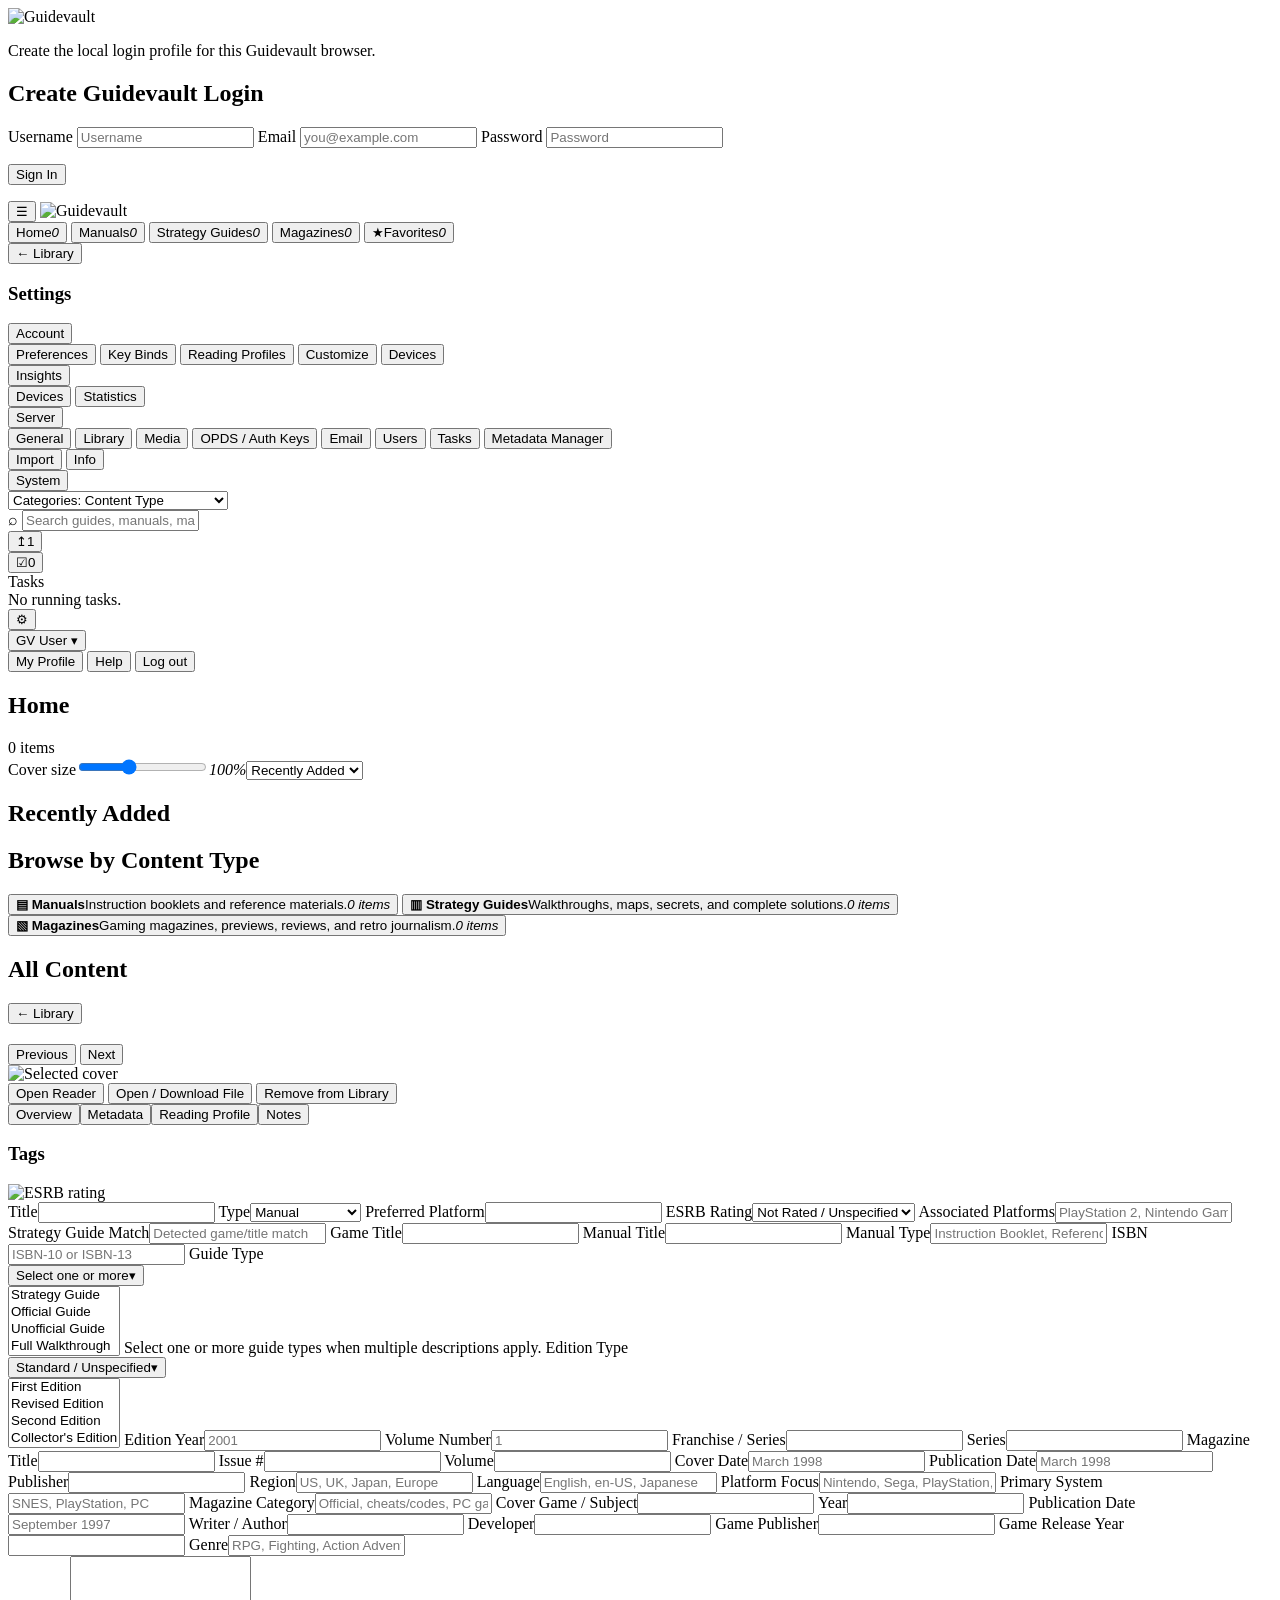
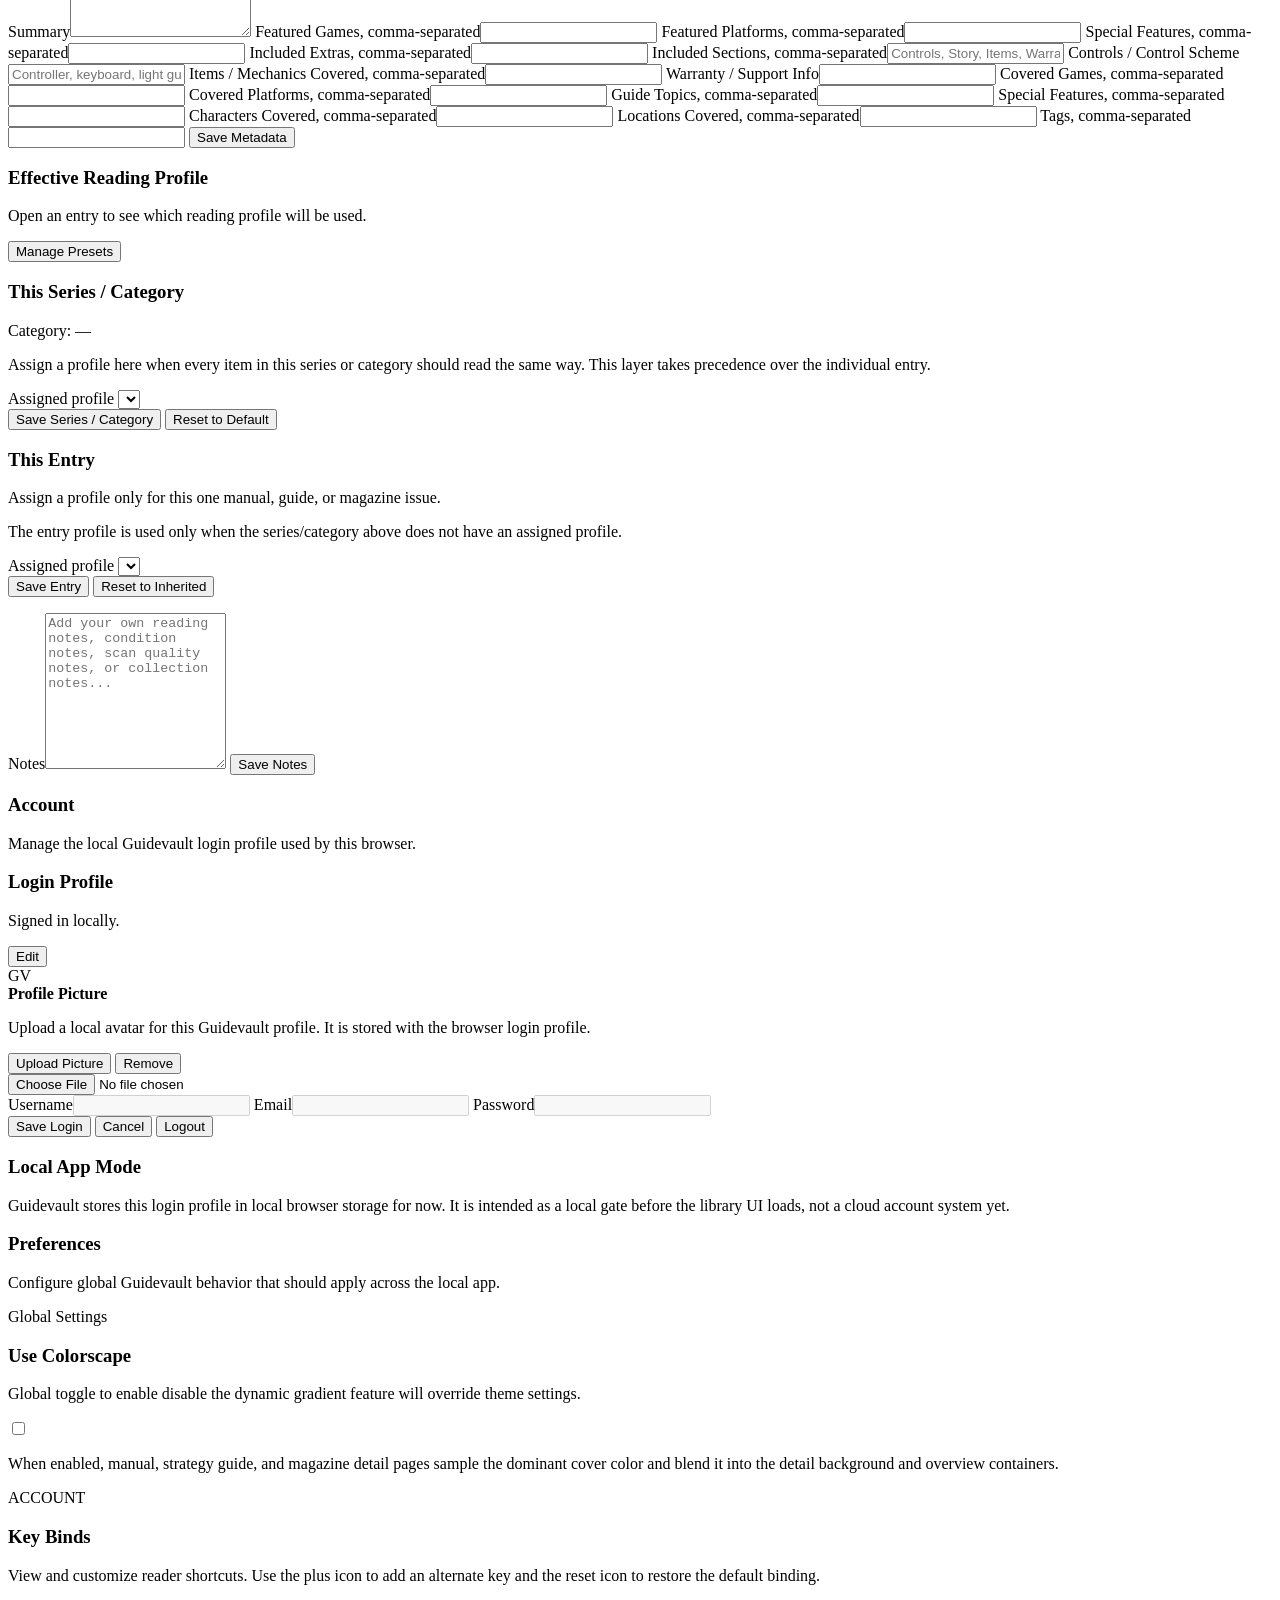
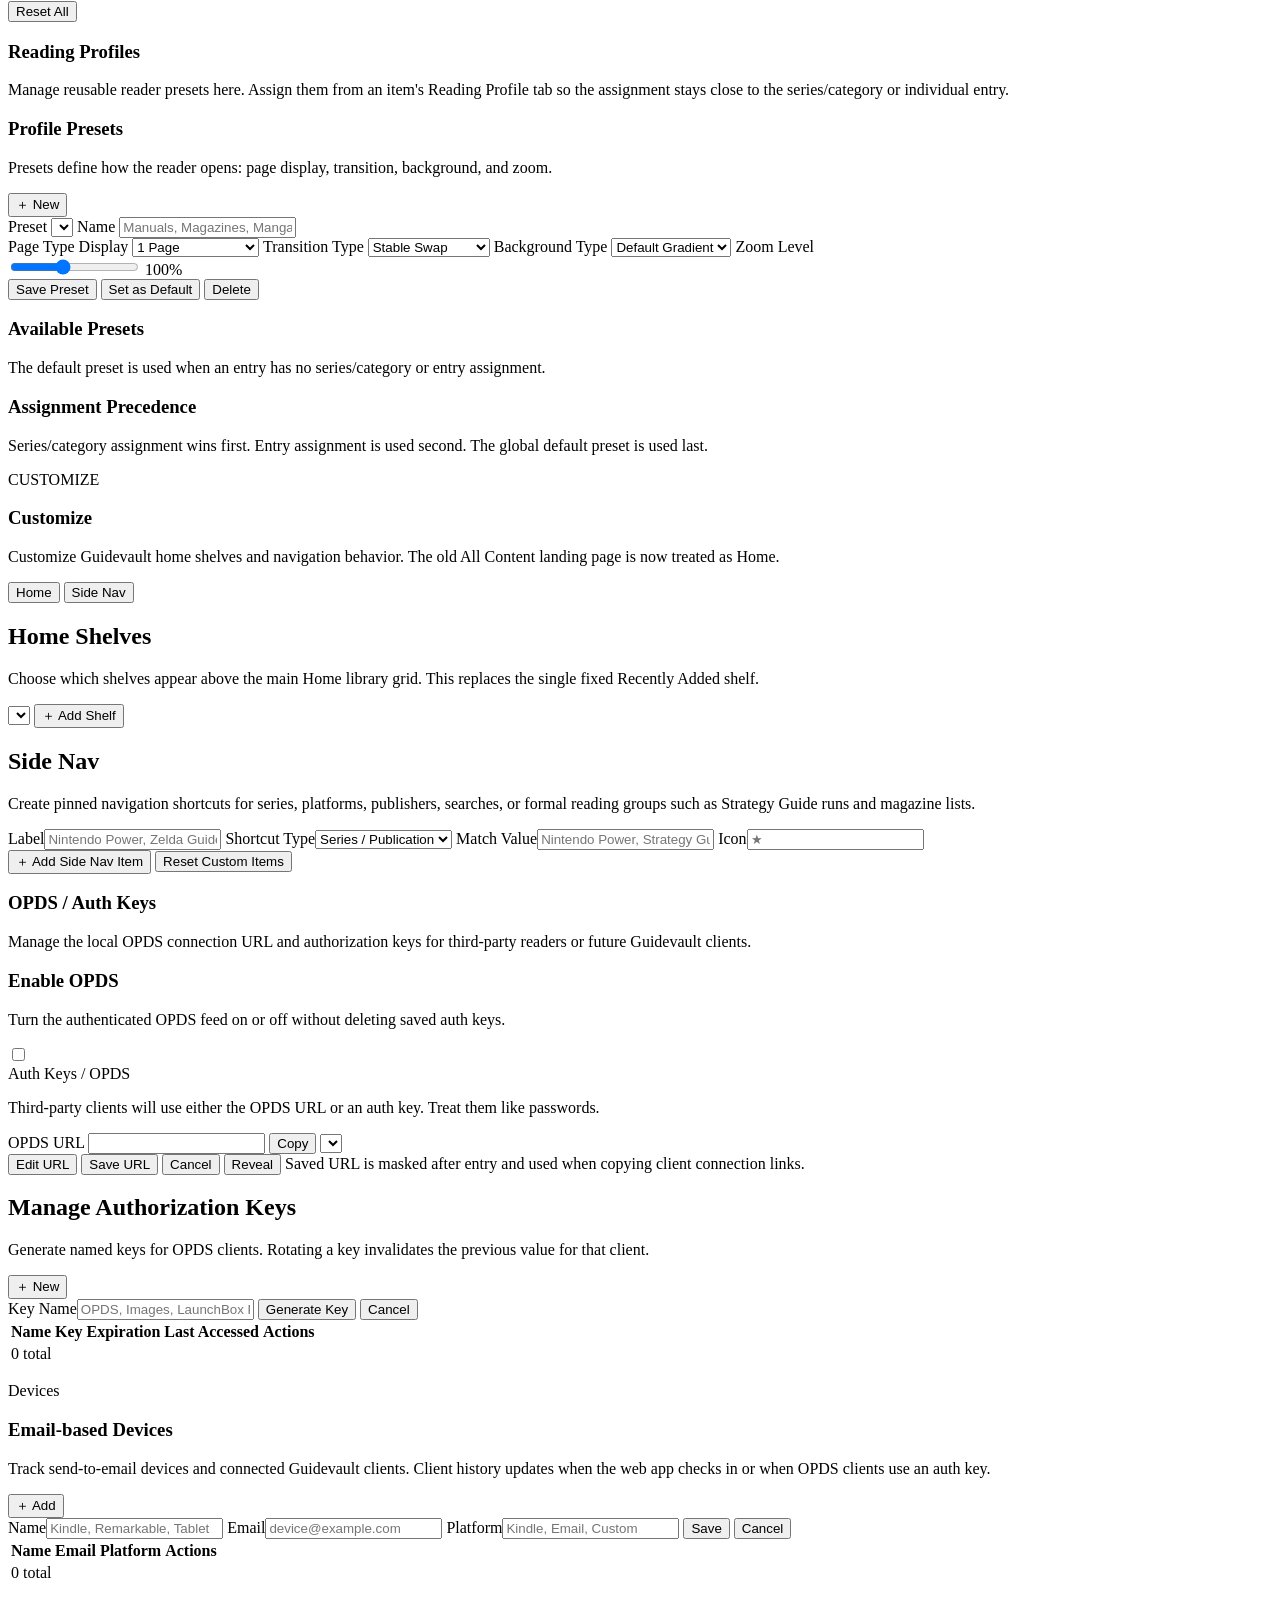
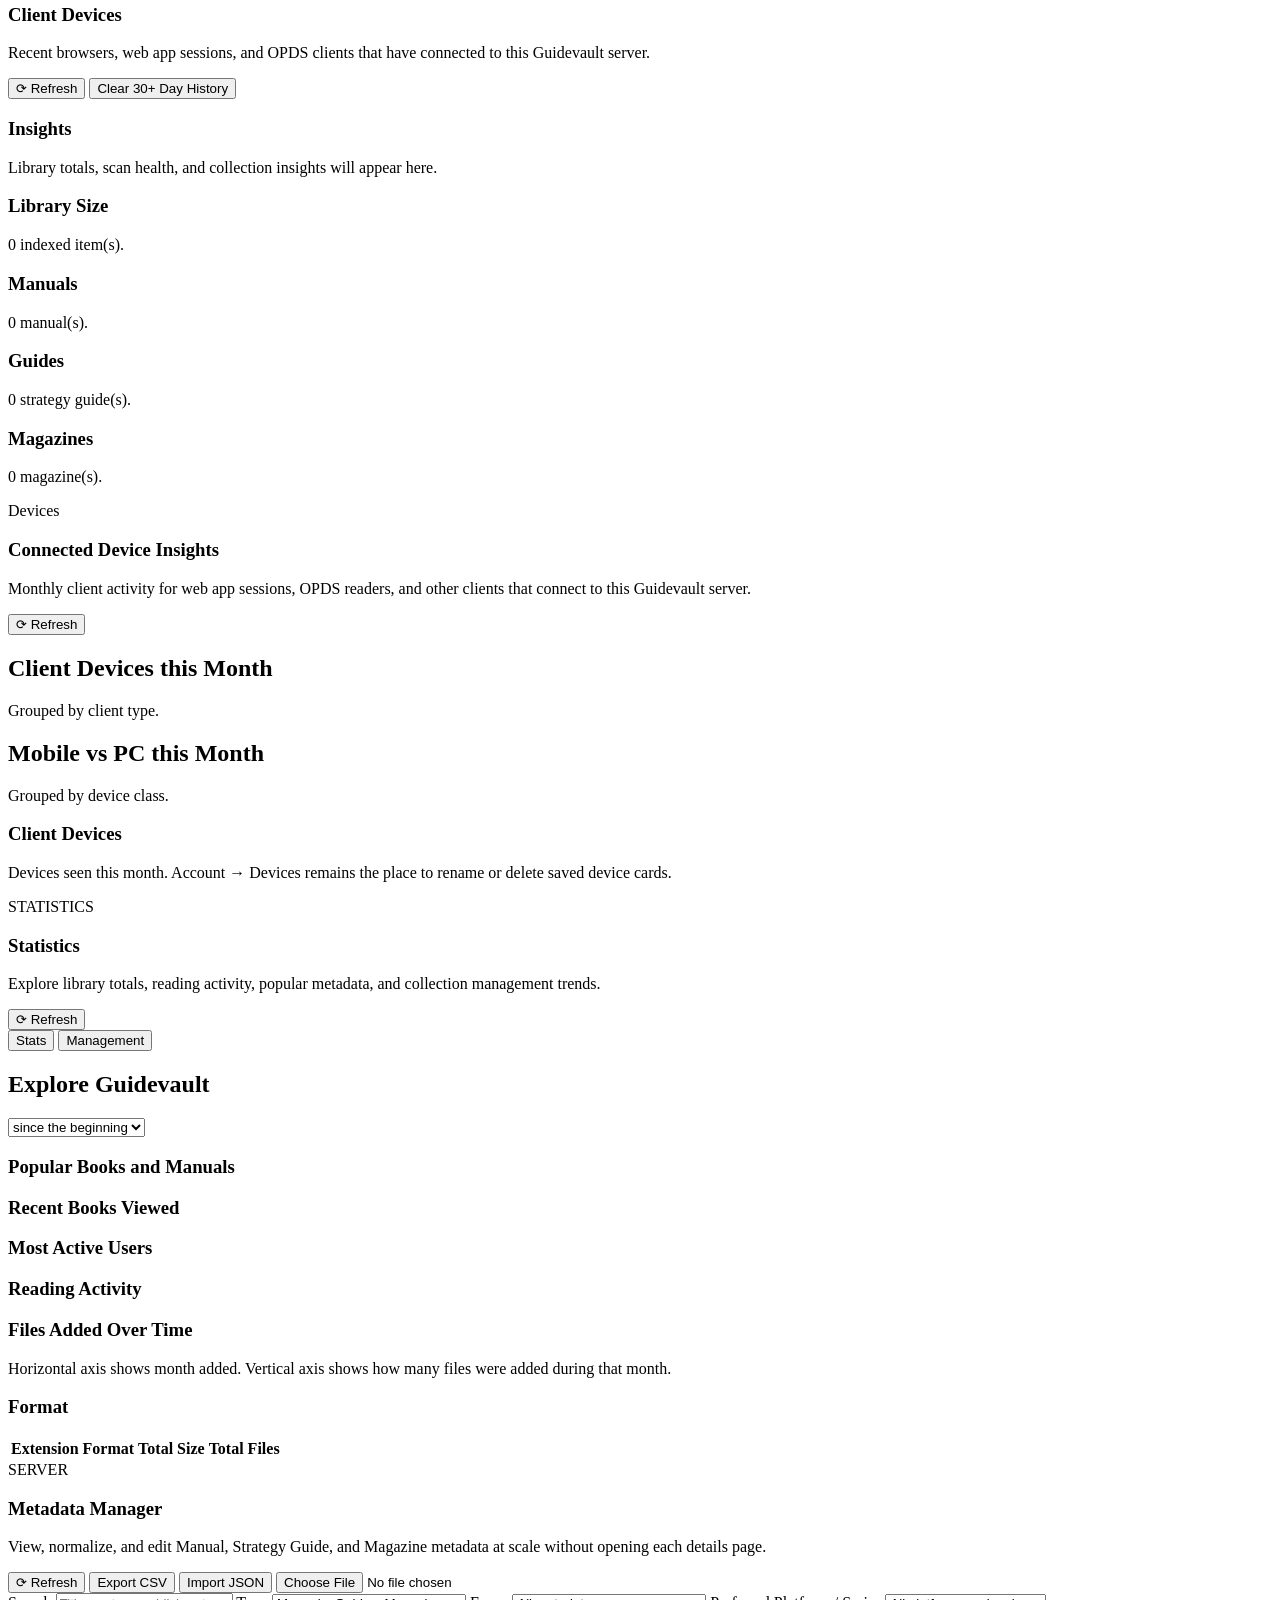
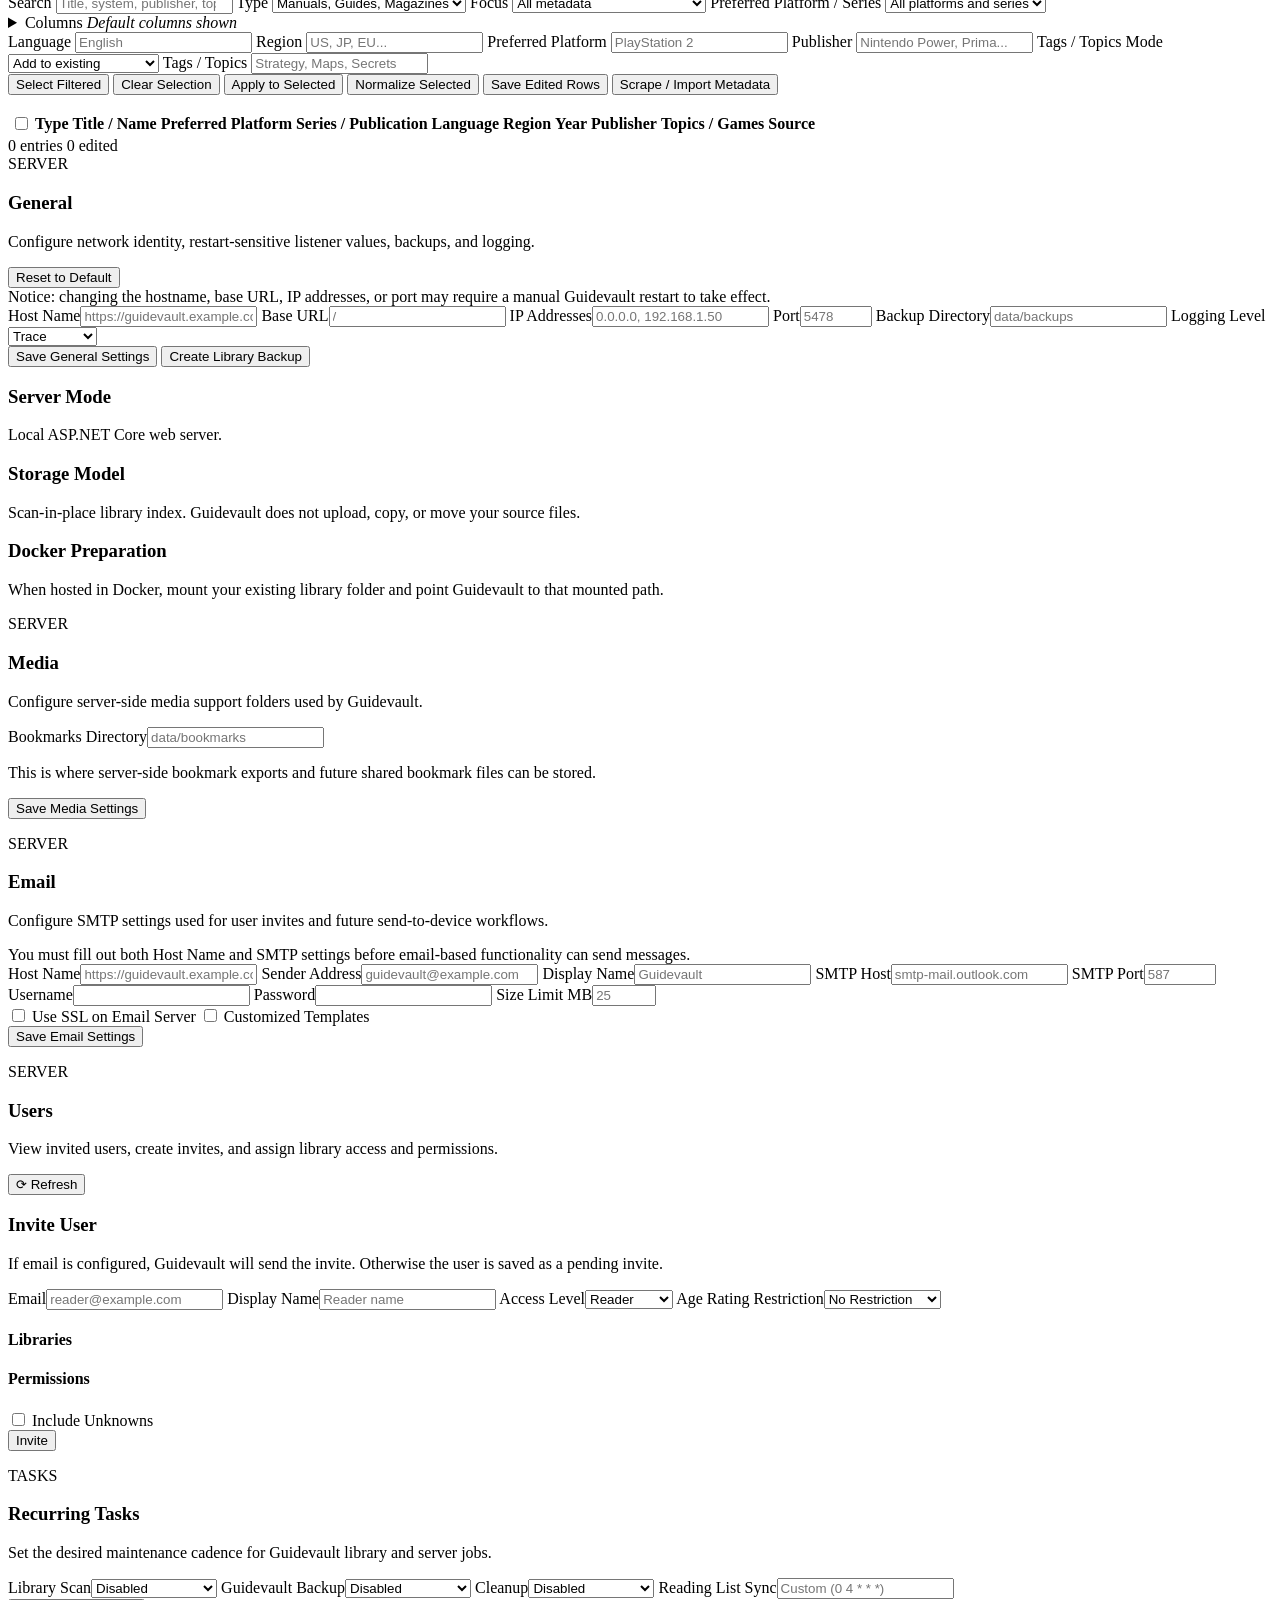
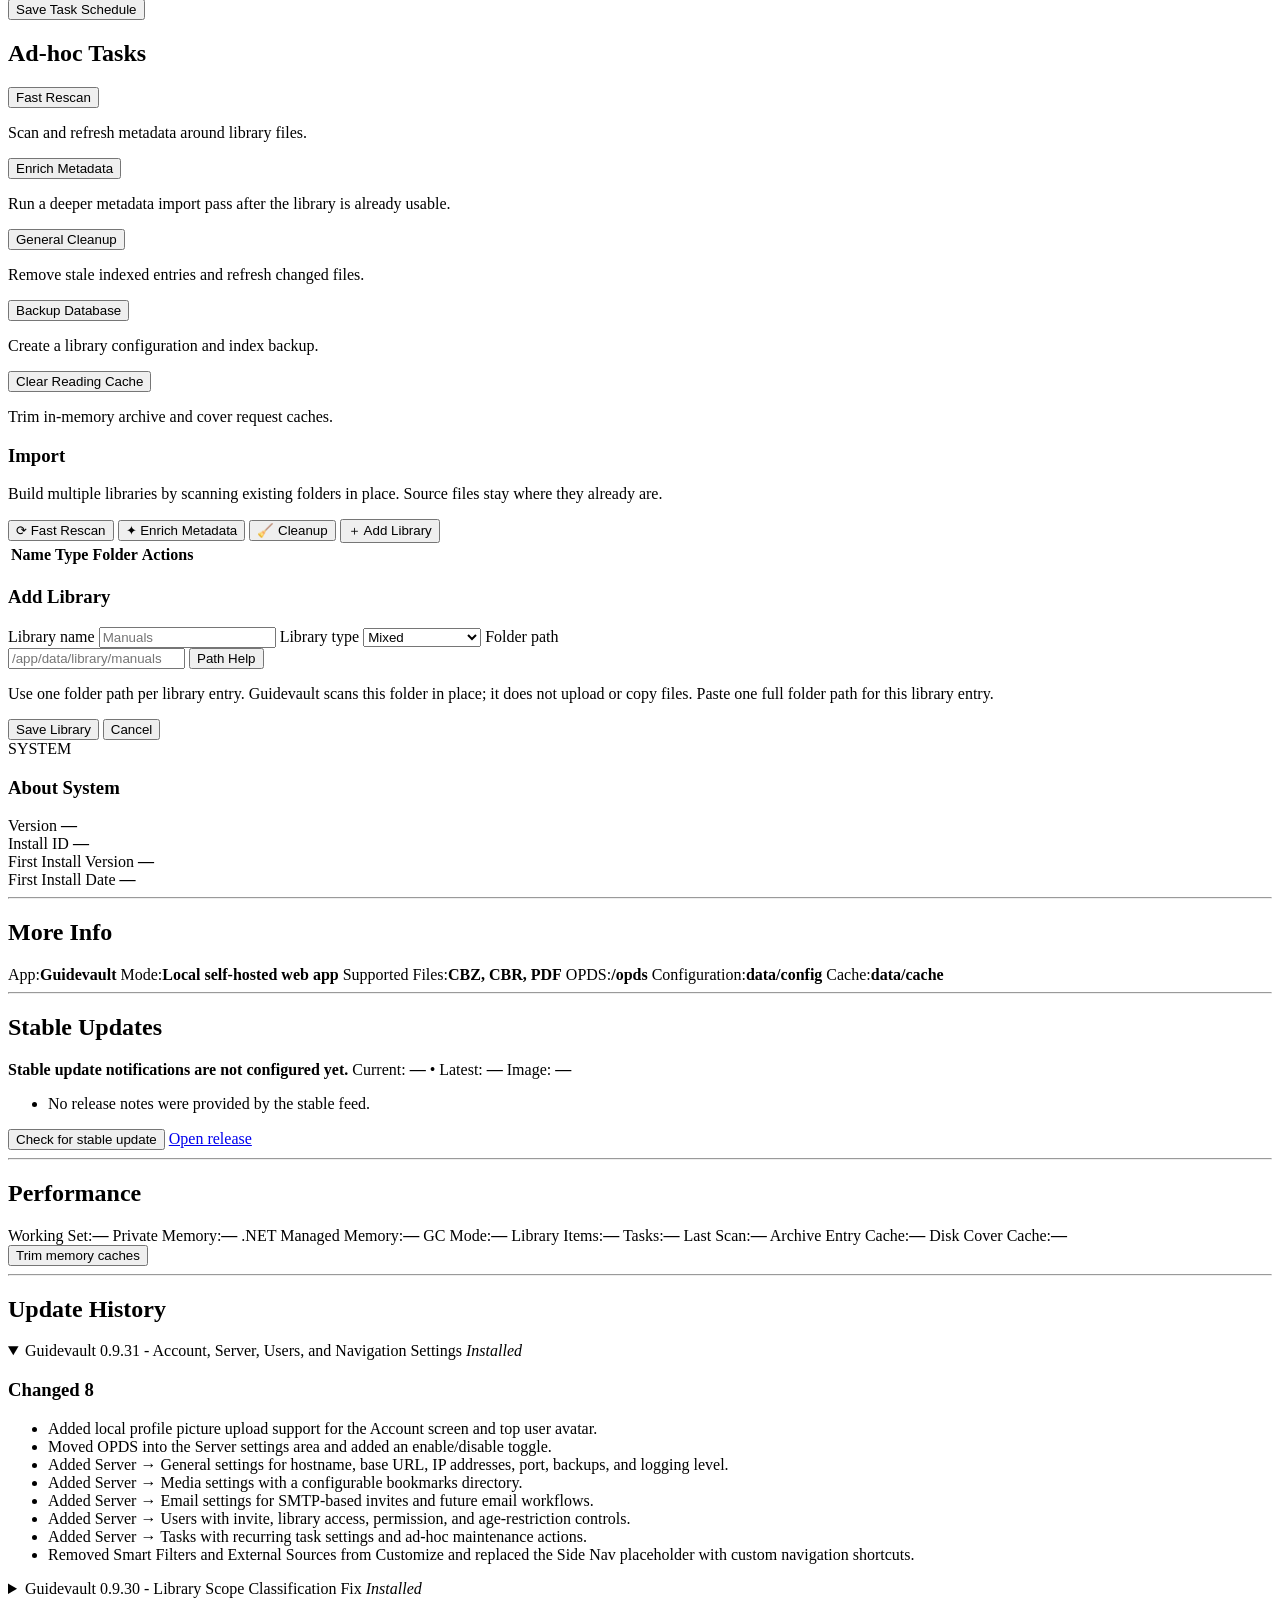
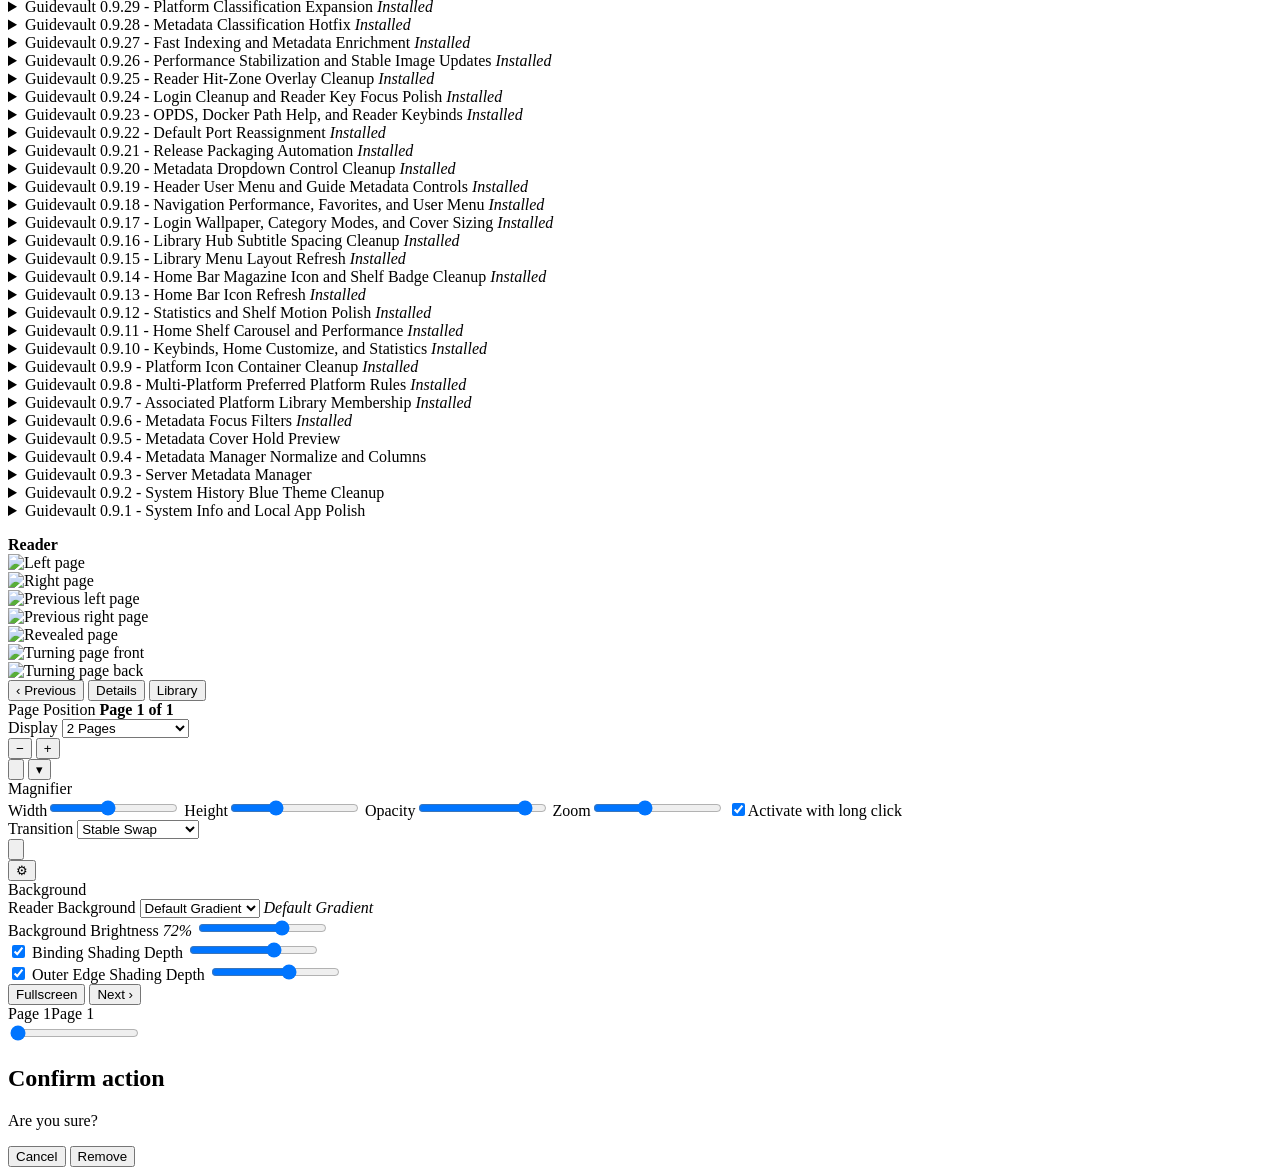
==== commit b12c9463: "Update Guidevault to 0.9.40" ====
--- a/src/PageQuest.Web/wwwroot/index.html
+++ b/src/PageQuest.Web/wwwroot/index.html
@@ -40,6 +40,7 @@
         <button class="nav" data-view="guide-systems" data-filter="Strategy Guide" title="Strategy Guides"><span class="nav-icon homebar-icon"><img src="/assets/icons/homebar/strategy_guide.png" alt="" loading="eager" draggable="false" /></span><span class="nav-label">Strategy Guides</span><em id="countGuides">0</em></button>
         <button class="nav" data-view="magazine-series" data-filter="Magazine" title="Magazines"><span class="nav-icon homebar-icon"><img src="/assets/icons/homebar/magazines.png" data-fallback-src="/assets/icons/homebar/magainzes.png" alt="" loading="eager" draggable="false" onerror="if(this.dataset.fallbackUsed!=='1'&&this.dataset.fallbackSrc){this.dataset.fallbackUsed='1';this.src=this.dataset.fallbackSrc}else{this.classList.add('homebar-icon-missing')}" /></span><span class="nav-label">Magazines</span><em id="countMags">0</em></button>
         <button class="nav" data-view="favorites" data-filter="Favorites" title="Favorites"><span class="nav-icon">★</span><span class="nav-label">Favorites</span><em id="countFavs">0</em></button>
+        <div id="customSideNavItems" class="custom-side-nav-items" aria-label="Custom side navigation"></div>
       </nav>
       <nav id="settingsSideNav" class="settings-side-nav hidden" aria-label="Settings navigation">
         <button class="settings-side-back" id="settingsBackToLibrary" type="button">← Library</button>
@@ -50,7 +51,6 @@
           <button id="settingsKeybindsNav" class="settings-subnav" data-settings-tab="keybinds" type="button">Key Binds</button>
           <button id="settingsReadingProfilesNav" class="settings-subnav" data-settings-tab="reading-profiles" type="button">Reading Profiles</button>
           <button id="settingsCustomizeNav" class="settings-subnav" data-settings-tab="customize" type="button">Customize</button>
-          <button id="settingsOpdsNav" class="settings-subnav" data-settings-tab="opds" type="button">OPDS / Auth Keys</button>
           <button id="settingsDevicesNav" class="settings-subnav" data-settings-tab="devices" type="button">Devices</button>
         </div>
         <button class="settings-nav" data-settings-tab="insights">Insights</button>
@@ -60,8 +60,14 @@
         </div>
         <button class="settings-nav" data-settings-tab="server">Server</button>
         <div class="settings-submenu" aria-label="Server settings subsections">
+          <button id="settingsServerGeneralNav" class="settings-subnav" data-settings-tab="server" type="button">General</button>
+          <button id="settingsLibraryNav" class="settings-subnav" data-settings-tab="library" type="button">Library</button>
+          <button id="settingsMediaNav" class="settings-subnav" data-settings-tab="media" type="button">Media</button>
+          <button id="settingsOpdsNav" class="settings-subnav" data-settings-tab="opds" type="button">OPDS / Auth Keys</button>
+          <button id="settingsEmailNav" class="settings-subnav" data-settings-tab="email" type="button">Email</button>
+          <button id="settingsUsersNav" class="settings-subnav" data-settings-tab="users" type="button">Users</button>
+          <button id="settingsTasksNav" class="settings-subnav" data-settings-tab="tasks" type="button">Tasks</button>
           <button id="settingsMetadataManagerNav" class="settings-subnav" data-settings-tab="metadata-manager" type="button">Metadata Manager</button>
-          <button id="settingsLibraryNav" class="settings-subnav" data-settings-tab="library" type="button">Library</button>
         </div>
         <button class="settings-nav" data-settings-tab="import">Import</button>
         <button class="settings-nav" data-settings-tab="info">Info</button>
@@ -329,6 +335,18 @@
                   </div>
                   <button id="accountEditLogin" class="ghost" type="button">Edit</button>
                 </div>
+                <div class="account-avatar-row">
+                  <span id="accountAvatarPreview" class="account-avatar-preview">GV</span>
+                  <div class="account-avatar-actions">
+                    <strong>Profile Picture</strong>
+                    <p class="sub">Upload a local avatar for this Guidevault profile. It is stored with the browser login profile.</p>
+                    <div class="settings-actions inline-actions">
+                      <button id="accountUploadProfilePic" class="ghost" type="button">Upload Picture</button>
+                      <button id="accountRemoveProfilePic" class="ghost" type="button">Remove</button>
+                    </div>
+                    <input id="accountProfilePicInput" type="file" accept="image/*" class="hidden" />
+                  </div>
+                </div>
                 <div class="account-form-grid">
                   <label for="accountUsername">Username<input id="accountUsername" type="text" autocomplete="username" disabled /></label>
                   <label for="accountEmail">Email<input id="accountEmail" type="email" autocomplete="email" disabled /></label>
@@ -466,8 +484,6 @@
             <div class="customize-tabs" role="tablist" aria-label="Customize sections">
               <button class="customize-tab active" data-customize-tab="home" type="button">Home</button>
               <button class="customize-tab" data-customize-tab="side-nav" type="button">Side Nav</button>
-              <button class="customize-tab" data-customize-tab="smart-filters" type="button">Smart Filters</button>
-              <button class="customize-tab" data-customize-tab="external-sources" type="button">External Sources</button>
             </div>
             <article id="customizeHomePanel" class="settings-card customize-tab-panel">
               <div class="customize-home-header">
@@ -483,17 +499,31 @@
               <div id="customizeShelfList" class="customize-shelf-list"></div>
               <p id="customizeStatus" class="sub account-status" aria-live="polite"></p>
             </article>
-            <article id="customizeSideNavPanel" class="settings-card customize-tab-panel hidden">
-              <h2>Side Nav</h2>
-              <p class="sub">Side navigation customization is reserved for a later pass. Home shelf customization is active in this build.</p>
-            </article>
-            <article id="customizeSmartFiltersPanel" class="settings-card customize-tab-panel hidden">
-              <h2>Smart Filters</h2>
-              <p class="sub">Smart filters will eventually let you pin dynamic saved searches to Home or the side navigation.</p>
-            </article>
-            <article id="customizeExternalSourcesPanel" class="settings-card customize-tab-panel hidden">
-              <h2>External Sources</h2>
-              <p class="sub">External source bindings will be used later for metadata providers, scrapers, and connected services.</p>
+            <article id="customizeSideNavPanel" class="settings-card customize-tab-panel hidden side-nav-customize-card">
+              <div class="customize-home-header">
+                <div>
+                  <h2>Side Nav</h2>
+                  <p class="sub">Create pinned navigation shortcuts for series, platforms, publishers, searches, or formal reading groups such as Strategy Guide runs and magazine lists.</p>
+                </div>
+              </div>
+              <div class="side-nav-builder-grid">
+                <label for="customSideNavLabel">Label<input id="customSideNavLabel" type="text" placeholder="Nintendo Power, Zelda Guides, Prima Books" /></label>
+                <label for="customSideNavType">Shortcut Type<select id="customSideNavType">
+                  <option value="series">Series / Publication</option>
+                  <option value="kind">Content Type</option>
+                  <option value="category">Platform / Category</option>
+                  <option value="publisher">Publisher</option>
+                  <option value="search">Saved Search</option>
+                </select></label>
+                <label for="customSideNavValue">Match Value<input id="customSideNavValue" type="text" placeholder="Nintendo Power, Strategy Guide, NES, Prima, Zelda" /></label>
+                <label for="customSideNavIcon">Icon<input id="customSideNavIcon" type="text" maxlength="4" placeholder="★" /></label>
+              </div>
+              <div class="settings-actions inline-actions">
+                <button id="customSideNavAdd" class="primary" type="button">＋ Add Side Nav Item</button>
+                <button id="customSideNavReset" class="ghost" type="button">Reset Custom Items</button>
+              </div>
+              <div id="customSideNavList" class="custom-side-nav-list"></div>
+              <p id="customSideNavStatus" class="sub account-status" aria-live="polite"></p>
             </article>
           </section>
           <section id="settingsOpdsPanel" class="settings-section-panel hidden">
@@ -503,6 +533,19 @@
                 <p class="sub">Manage the local OPDS connection URL and authorization keys for third-party readers or future Guidevault clients.</p>
               </div>
             </div>
+
+            <article class="settings-card opds-toggle-card">
+              <div class="preference-toggle-row">
+                <div>
+                  <h3>Enable OPDS</h3>
+                  <p class="sub">Turn the authenticated OPDS feed on or off without deleting saved auth keys.</p>
+                </div>
+                <label class="gv-toggle" for="opdsEnabledToggle">
+                  <input id="opdsEnabledToggle" type="checkbox" />
+                  <span class="gv-toggle-track"><span class="gv-toggle-thumb"></span></span>
+                </label>
+              </div>
+            </article>
 
             <article class="settings-card opds-auth-card">
               <div class="opds-section-kicker">Auth Keys / OPDS</div>
@@ -842,14 +885,144 @@
               </div>
             </article>
           </section>
-          <section id="settingsServerPanel" class="settings-section-panel hidden">
-            <h1>Server</h1>
-            <p class="sub">Guidevault is running as a local ASP.NET Core web app, with the project structure prepared for Docker hosting later.</p>
+          <section id="settingsServerPanel" class="settings-section-panel hidden server-general-panel">
+            <div class="settings-title-row">
+              <div>
+                <div class="settings-page-kicker">SERVER</div>
+                <h1>General</h1>
+                <p class="sub">Configure network identity, restart-sensitive listener values, backups, and logging.</p>
+              </div>
+              <button id="serverResetDefaults" class="ghost" type="button">Reset to Default</button>
+            </div>
+            <article class="settings-card notice-card">Notice: changing the hostname, base URL, IP addresses, or port may require a manual Guidevault restart to take effect.</article>
+            <article class="settings-card server-settings-card">
+              <div class="server-settings-grid">
+                <label for="serverHostName">Host Name<input id="serverHostName" type="text" placeholder="https://guidevault.example.com" /></label>
+                <label for="serverBaseUrl">Base URL<input id="serverBaseUrl" type="text" placeholder="/" /></label>
+                <label for="serverIpAddresses">IP Addresses<input id="serverIpAddresses" type="text" placeholder="0.0.0.0, 192.168.1.50" /></label>
+                <label for="serverPort">Port<input id="serverPort" type="number" min="1" max="65535" placeholder="5478" /></label>
+                <label for="serverBackupDirectory">Backup Directory<input id="serverBackupDirectory" type="text" placeholder="data/backups" /></label>
+                <label for="serverLoggingLevel">Logging Level<select id="serverLoggingLevel">
+                  <option>Trace</option><option>Debug</option><option>Information</option><option>Warning</option><option>Error</option><option>Critical</option><option>None</option>
+                </select></label>
+              </div>
+              <div class="settings-actions inline-actions">
+                <button id="serverSaveSettings" class="primary" type="button">Save General Settings</button>
+                <button id="serverCreateBackup" class="ghost" type="button">Create Library Backup</button>
+              </div>
+              <p id="serverSettingsStatus" class="sub account-status" aria-live="polite"></p>
+            </article>
             <div class="settings-card-grid">
               <article class="settings-card"><h3>Server Mode</h3><p>Local ASP.NET Core web server.</p></article>
               <article class="settings-card"><h3>Storage Model</h3><p>Scan-in-place library index. Guidevault does not upload, copy, or move your source files.</p></article>
               <article class="settings-card"><h3>Docker Preparation</h3><p>When hosted in Docker, mount your existing library folder and point Guidevault to that mounted path.</p></article>
             </div>
+          </section>
+
+          <section id="settingsMediaPanel" class="settings-section-panel hidden">
+            <div class="settings-title-row">
+              <div>
+                <div class="settings-page-kicker">SERVER</div>
+                <h1>Media</h1>
+                <p class="sub">Configure server-side media support folders used by Guidevault.</p>
+              </div>
+            </div>
+            <article class="settings-card server-settings-card">
+              <label for="mediaBookmarksDirectory">Bookmarks Directory<input id="mediaBookmarksDirectory" type="text" placeholder="data/bookmarks" /></label>
+              <p class="sub">This is where server-side bookmark exports and future shared bookmark files can be stored.</p>
+              <div class="settings-actions inline-actions">
+                <button id="mediaSaveSettings" class="primary" type="button">Save Media Settings</button>
+              </div>
+              <p id="mediaSettingsStatus" class="sub account-status" aria-live="polite"></p>
+            </article>
+          </section>
+
+          <section id="settingsEmailPanel" class="settings-section-panel hidden email-settings-panel">
+            <div class="settings-title-row">
+              <div>
+                <div class="settings-page-kicker">SERVER</div>
+                <h1>Email</h1>
+                <p class="sub">Configure SMTP settings used for user invites and future send-to-device workflows.</p>
+              </div>
+            </div>
+            <article class="settings-card notice-card">You must fill out both Host Name and SMTP settings before email-based functionality can send messages.</article>
+            <article class="settings-card email-settings-card">
+              <div class="server-settings-grid">
+                <label for="emailHostName">Host Name<input id="emailHostName" type="text" placeholder="https://guidevault.example.com" /></label>
+                <label for="emailSenderAddress">Sender Address<input id="emailSenderAddress" type="email" placeholder="guidevault@example.com" /></label>
+                <label for="emailDisplayName">Display Name<input id="emailDisplayName" type="text" placeholder="Guidevault" /></label>
+                <label for="emailHost">SMTP Host<input id="emailHost" type="text" placeholder="smtp-mail.outlook.com" /></label>
+                <label for="emailPort">SMTP Port<input id="emailPort" type="number" min="1" max="65535" placeholder="587" /></label>
+                <label for="emailUsername">Username<input id="emailUsername" type="text" autocomplete="username" /></label>
+                <label for="emailPassword">Password<input id="emailPassword" type="password" autocomplete="new-password" /></label>
+                <label for="emailSizeLimitMb">Size Limit MB<input id="emailSizeLimitMb" type="number" min="1" max="2048" placeholder="25" /></label>
+              </div>
+              <label class="inline-check email-checkbox" for="emailUseSsl"><input id="emailUseSsl" type="checkbox" /> Use SSL on Email Server</label>
+              <label class="inline-check email-checkbox" for="emailCustomizedTemplates"><input id="emailCustomizedTemplates" type="checkbox" /> Customized Templates</label>
+              <div class="settings-actions inline-actions">
+                <button id="emailSaveSettings" class="primary" type="button">Save Email Settings</button>
+              </div>
+              <p id="emailSettingsStatus" class="sub account-status" aria-live="polite"></p>
+            </article>
+          </section>
+
+          <section id="settingsUsersPanel" class="settings-section-panel hidden users-settings-panel">
+            <div class="settings-title-row">
+              <div>
+                <div class="settings-page-kicker">SERVER</div>
+                <h1>Users</h1>
+                <p class="sub">View invited users, create invites, and assign library access and permissions.</p>
+              </div>
+              <button id="usersRefresh" class="ghost" type="button">⟳ Refresh</button>
+            </div>
+            <article class="settings-card user-invite-card">
+              <h3>Invite User</h3>
+              <p class="sub">If email is configured, Guidevault will send the invite. Otherwise the user is saved as a pending invite.</p>
+              <div class="server-settings-grid">
+                <label for="inviteEmail">Email<input id="inviteEmail" type="email" placeholder="reader@example.com" /></label>
+                <label for="inviteDisplayName">Display Name<input id="inviteDisplayName" type="text" placeholder="Reader name" /></label>
+                <label for="inviteRole">Access Level<select id="inviteRole"><option>Reader</option><option>Contributor</option><option>Admin</option></select></label>
+                <label for="inviteAgeRestriction">Age Rating Restriction<select id="inviteAgeRestriction"><option>No Restriction</option><option>Everyone</option><option>Everyone 10+</option><option>Teen</option><option>Mature 17+</option><option>Adults Only 18+</option></select></label>
+              </div>
+              <div class="users-permission-grid">
+                <div><h4>Libraries</h4><div id="inviteLibrariesList" class="checkbox-list"></div></div>
+                <div><h4>Permissions</h4><div id="invitePermissionsList" class="checkbox-list"></div></div>
+              </div>
+              <label class="inline-check" for="inviteIncludeUnknowns"><input id="inviteIncludeUnknowns" type="checkbox" /> Include Unknowns</label>
+              <div class="settings-actions inline-actions"><button id="usersInviteButton" class="primary" type="button">Invite</button></div>
+              <p id="usersStatus" class="sub account-status" aria-live="polite"></p>
+            </article>
+            <div id="usersList" class="users-list"></div>
+          </section>
+
+          <section id="settingsTasksPanel" class="settings-section-panel hidden tasks-settings-panel">
+            <div class="settings-title-row">
+              <div>
+                <div class="settings-page-kicker">TASKS</div>
+                <h1>Recurring Tasks</h1>
+                <p class="sub">Set the desired maintenance cadence for Guidevault library and server jobs.</p>
+              </div>
+            </div>
+            <article class="settings-card tasks-schedule-card">
+              <div class="tasks-schedule-grid">
+                <label for="taskLibraryScan">Library Scan<select id="taskLibraryScan"><option>Disabled</option><option>Hourly</option><option>Daily</option><option>Weekly</option><option>Custom (0 4 * * *)</option></select></label>
+                <label for="taskGuidevaultBackup">Guidevault Backup<select id="taskGuidevaultBackup"><option>Disabled</option><option>Daily</option><option>Weekly</option><option>Monthly</option><option>Custom (0 3 * * *)</option></select></label>
+                <label for="taskCleanup">Cleanup<select id="taskCleanup"><option>Disabled</option><option>Daily</option><option>Weekly</option><option>Custom (0 2 * * *)</option></select></label>
+                <label for="taskReadingListSync">Reading List Sync<input id="taskReadingListSync" type="text" placeholder="Custom (0 4 * * *)" /></label>
+              </div>
+              <div class="settings-actions inline-actions"><button id="tasksSaveSettings" class="primary" type="button">Save Task Schedule</button></div>
+              <p id="tasksSettingsStatus" class="sub account-status" aria-live="polite"></p>
+            </article>
+            <article class="settings-card ad-hoc-task-card">
+              <h2>Ad-hoc Tasks</h2>
+              <div class="ad-hoc-task-list">
+                <button id="taskRunRescan" class="ghost" type="button">Fast Rescan</button><p>Scan and refresh metadata around library files.</p>
+                <button id="taskRunEnrich" class="ghost" type="button">Enrich Metadata</button><p>Run a deeper metadata import pass after the library is already usable.</p>
+                <button id="taskRunCleanup" class="ghost" type="button">General Cleanup</button><p>Remove stale indexed entries and refresh changed files.</p>
+                <button id="taskRunBackup" class="ghost" type="button">Backup Database</button><p>Create a library configuration and index backup.</p>
+                <button id="taskRunTrim" class="ghost" type="button">Clear Reading Cache</button><p>Trim in-memory archive and cover request caches.</p>
+              </div>
+            </article>
           </section>
           <section id="settingsImportPanel" class="settings-section-panel hidden">
             <div class="settings-title-row">
@@ -968,6 +1141,25 @@
             <div class="system-update-list">
               <details class="system-update-entry" open>
                 <summary>
+                  <span>Guidevault 0.9.31 - Account, Server, Users, and Navigation Settings</span>
+                  <em>Installed</em>
+                </summary>
+                <div class="system-update-body">
+                  <h3>Changed <b>8</b></h3>
+                  <ul>
+                    <li>Added local profile picture upload support for the Account screen and top user avatar.</li>
+                    <li>Moved OPDS into the Server settings area and added an enable/disable toggle.</li>
+                    <li>Added Server → General settings for hostname, base URL, IP addresses, port, backups, and logging level.</li>
+                    <li>Added Server → Media settings with a configurable bookmarks directory.</li>
+                    <li>Added Server → Email settings for SMTP-based invites and future email workflows.</li>
+                    <li>Added Server → Users with invite, library access, permission, and age-restriction controls.</li>
+                    <li>Added Server → Tasks with recurring task settings and ad-hoc maintenance actions.</li>
+                    <li>Removed Smart Filters and External Sources from Customize and replaced the Side Nav placeholder with custom navigation shortcuts.</li>
+                  </ul>
+                </div>
+              </details>
+              <details class="system-update-entry">
+                <summary>
                   <span>Guidevault 0.9.30 - Library Scope Classification Fix</span>
                   <em>Installed</em>
                 </summary>
@@ -1096,7 +1288,7 @@
                 <div class="system-update-body">
                   <h3>Changed <b>3</b></h3>
                   <ul>
-                    <li>Changed the default Guidevault web port from 5000 to 5478 to avoid conflicts with Kavita.</li>
+                    <li>Changed the default Guidevault web port from 5000 to 5478 to avoid conflicts with other self-hosted readers on port 5000.</li>
                     <li>Added local development launch settings so dotnet run opens Guidevault on http://localhost:5478.</li>
                     <li>Updated Kestrel defaults so portable builds listen on port 5478 unless overridden by command-line or environment settings.</li>
                   </ul>
